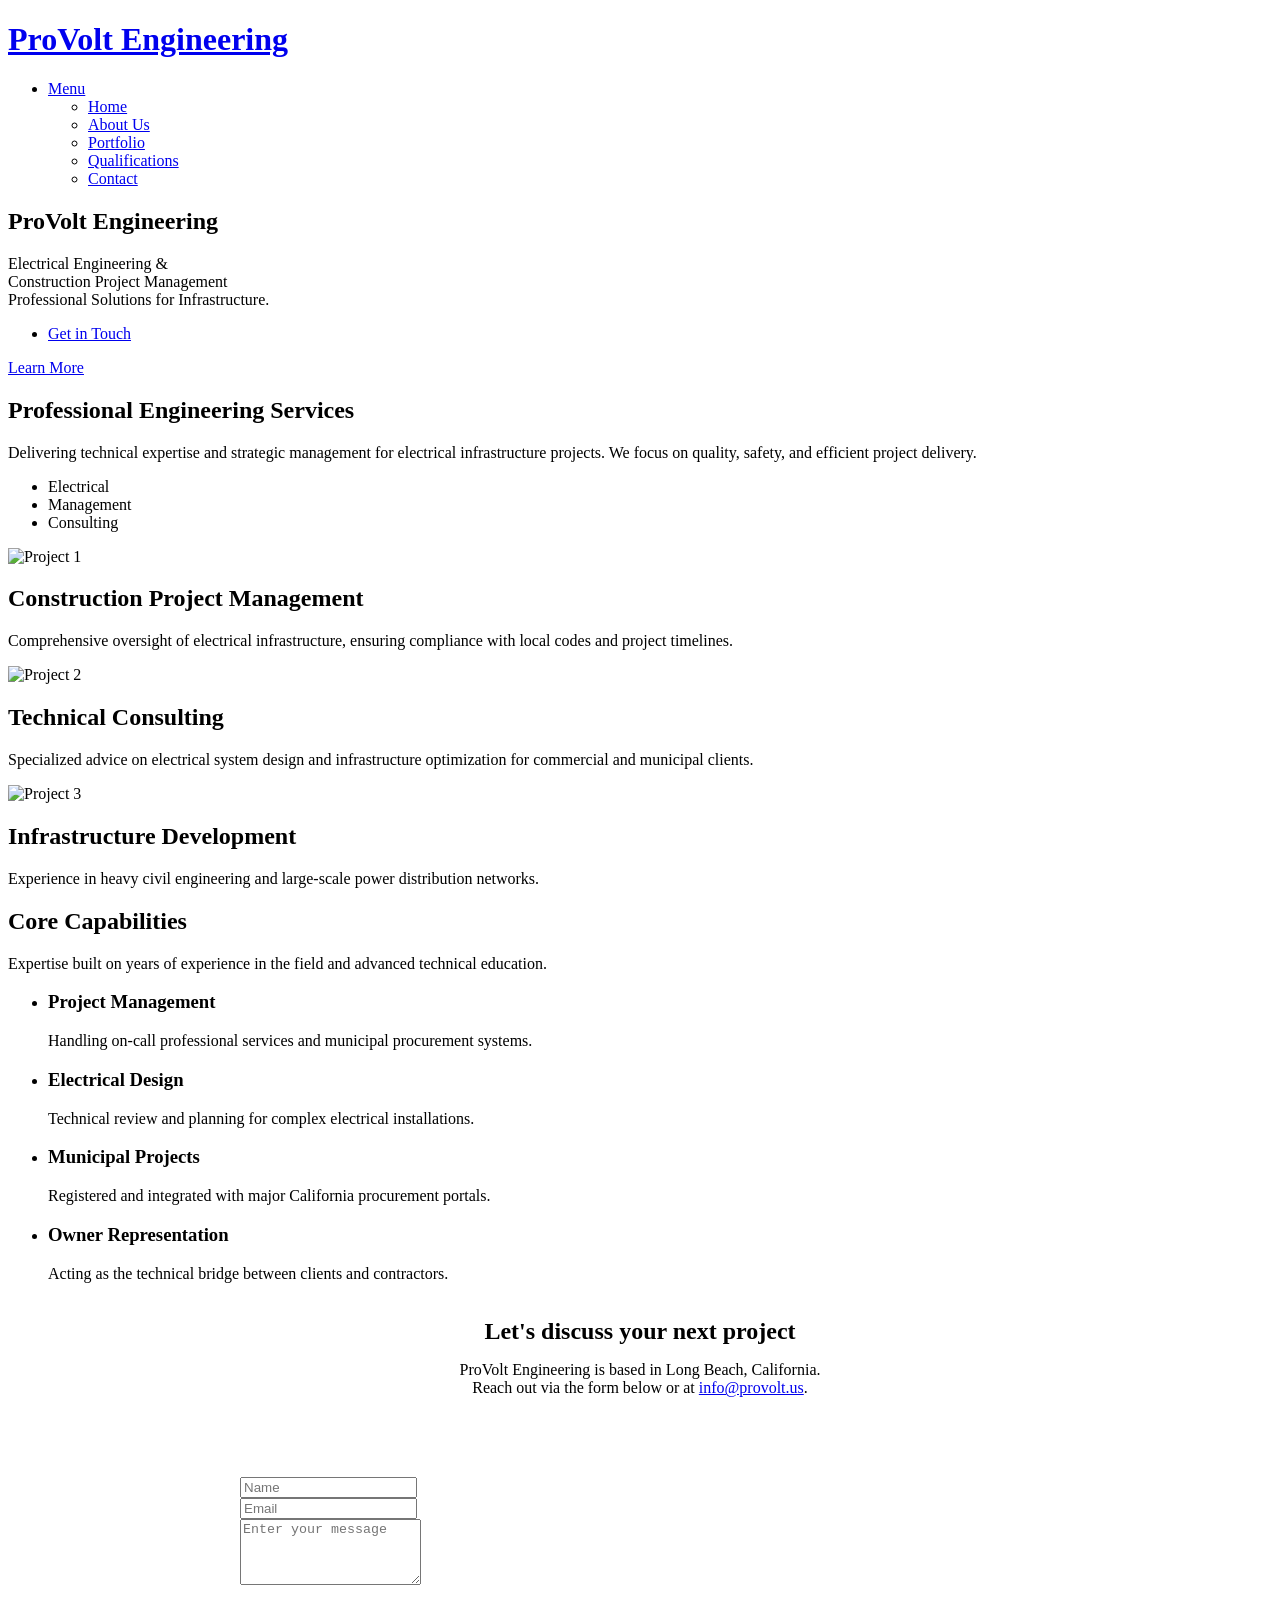
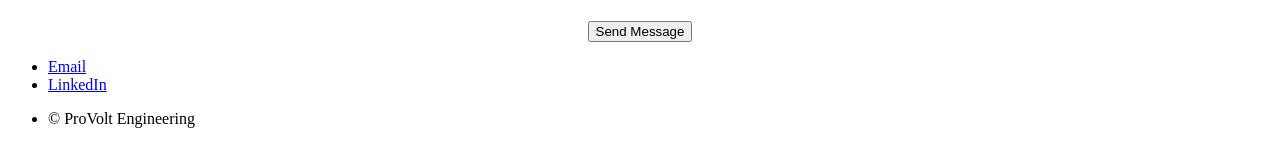
==== index.html @ 8a00d6c3 "Add files via upload" ====
<!DOCTYPE HTML>
<html>
    <head>
        <title>ProVolt Engineering</title>
        <meta charset="utf-8" />
        <meta name="viewport" content="width=device-width, initial-scale=1, user-scalable=no" />
        <link rel="stylesheet" href="assets/css/main.css" />
        <noscript><link rel="stylesheet" href="assets/css/noscript.css" /></noscript>
    </head>
    <body class="landing is-preload">

        <div id="page-wrapper">

            <header id="header" class="alt">
                <h1><a href="index.html">ProVolt Engineering</a></h1>
                <nav id="nav">
                    <ul>
                        <li class="special">
                            <a href="#menu" class="menuToggle"><span>Menu</span></a>
                            <div id="menu">
                                <ul>
                                    <li><a href="index.html">Home</a></li>
                                    <li><a href="generic.html">About Us</a></li> 
                                    <li><a href="portfolio.html">Portfolio</a></li>
                                    <li><a href="qualifications.html">Qualifications</a></li>
                                    <li><a href="index.html#cta">Contact</a></li>
                                </ul>
                            </div>
                        </li>
                    </ul>
                </nav>
            </header>

                <section id="banner">
                        <div class="inner">
                            <h2>ProVolt Engineering</h2>
                            <p>Electrical Engineering & <br />
                            Construction Project Management<br />
                            Professional Solutions for Infrastructure.</p>
                            <ul class="actions special">
                                <li><a href="#cta" class="button primary">Get in Touch</a></li>
                            </ul>
                        </div>
                        <a href="#one" class="more scrolly">Learn More</a>
                    </section>

                <section id="one" class="wrapper style1 special">
                        <div class="inner">
                            <header class="major">
                                <h2>Professional Engineering Services</h2>
                                <p>Delivering technical expertise and strategic management for electrical infrastructure projects. We focus on quality, safety, and efficient project delivery.</p>
                            </header>
                            <ul class="icons major">
                                <li><span class="icon solid fa-bolt major style1"><span class="label">Electrical</span></span></li>
                                <li><span class="icon solid fa-project-diagram major style2"><span class="label">Management</span></span></li>
                                <li><span class="icon solid fa-clipboard-check major style3"><span class="label">Consulting</span></span></li>
                            </ul>
                        </div>
                    </section>

                <section id="two" class="wrapper alt style2">
                        <section class="spotlight">
                            <div class="image"><img src="images/pic01.jpg" alt="Project 1" /></div><div class="content">
                                <h2>Construction Project Management</h2>
                                <p>Comprehensive oversight of electrical infrastructure, ensuring compliance with local codes and project timelines.</p>
                            </div>
                        </section>
                        <section class="spotlight">
                            <div class="image"><img src="images/pic02.jpg" alt="Project 2" /></div><div class="content">
                                <h2>Technical Consulting</h2>
                                <p>Specialized advice on electrical system design and infrastructure optimization for commercial and municipal clients.</p>
                            </div>
                        </section>
                        <section class="spotlight">
                            <div class="image"><img src="images/pic03.jpg" alt="Project 3" /></div><div class="content">
                                <h2>Infrastructure Development</h2>
                                <p>Experience in heavy civil engineering and large-scale power distribution networks.</p>
                            </div>
                        </section>
                    </section>

                <section id="three" class="wrapper style3 special">
                        <div class="inner">
                            <header class="major">
                                <h2>Core Capabilities</h2>
                                <p>Expertise built on years of experience in the field and advanced technical education.</p>
                            </header>
                            <ul class="features">
                                <li class="icon solid fa-file-contract">
                                    <h3>Project Management</h3>
                                    <p>Handling on-call professional services and municipal procurement systems.</p>
                                </li>
                                <li class="icon solid fa-lightbulb">
                                    <h3>Electrical Design</h3>
                                    <p>Technical review and planning for complex electrical installations.</p>
                                </li>
                                <li class="icon solid fa-city">
                                    <h3>Municipal Projects</h3>
                                    <p>Registered and integrated with major California procurement portals.</p>
                                </li>
                                <li class="icon solid fa-users">
                                    <h3>Owner Representation</h3>
                                    <p>Acting as the technical bridge between clients and contractors.</p>
                                </li>
                            </ul>
                        </div>
                    </section>

					<section id="cta" class="wrapper style4">
						<div class="inner" style="display: flex; flex-direction: column; align-items: center;">
							
							<header style="text-align: center; margin-bottom: 4em; width: 100%;">
								<h2 style="margin-bottom: 0.5em;">Let's discuss your next project</h2>
								<p>ProVolt Engineering is based in Long Beach, California. <br />
								Reach out via the form below or at <a href="mailto:info@provolt.us">info@provolt.us</a>.</p>
							</header>
							
							<div style="width: 100%; max-width: 800px;">
								<form action="https://formspree.io/f/xblkabyb" method="POST">
									<div class="row gtr-uniform">
										<div class="col-6 col-12-xsmall">
											<input type="text" name="name" id="name" placeholder="Name" required />
										</div>
										<div class="col-6 col-12-xsmall">
											<input type="email" name="_replyto" id="email" placeholder="Email" required />
										</div>
										<div class="col-12">
											<textarea name="message" id="message" placeholder="Enter your message" rows="4" required></textarea>
										</div>
										<div class="col-12" style="display: flex; justify-content: center; width: 100%; padding-top: 2em;">
											<input type="submit" value="Send Message" class="primary" style="margin: 0 auto;" />
										</div>
									</div>
								</form>
							</div>
					
						</div>
					</section>

                <footer id="footer">
                        <ul class="icons">
                            <li><a href="mailto:info@provolt.us" class="icon solid fa-envelope"><span class="label">Email</span></a></li>
                            <li><a href="https://www.linkedin.com/company/provoltengineering" class="icon brands fa-linkedin-in"><span class="label">LinkedIn</span></a></li>
                        </ul>
                        <ul class="copyright">
                            <li>&copy; ProVolt Engineering</li>
                        </ul>
                    </footer>

            </div>

        <script src="assets/js/jquery.min.js"></script>
            <script src="assets/js/jquery.scrollex.min.js"></script>
            <script src="assets/js/jquery.scrolly.min.js"></script>
            <script src="assets/js/browser.min.js"></script>
            <script src="assets/js/breakpoints.min.js"></script>
            <script src="assets/js/util.js"></script>
            <script src="assets/js/main.js"></script>

    </body>
</html>
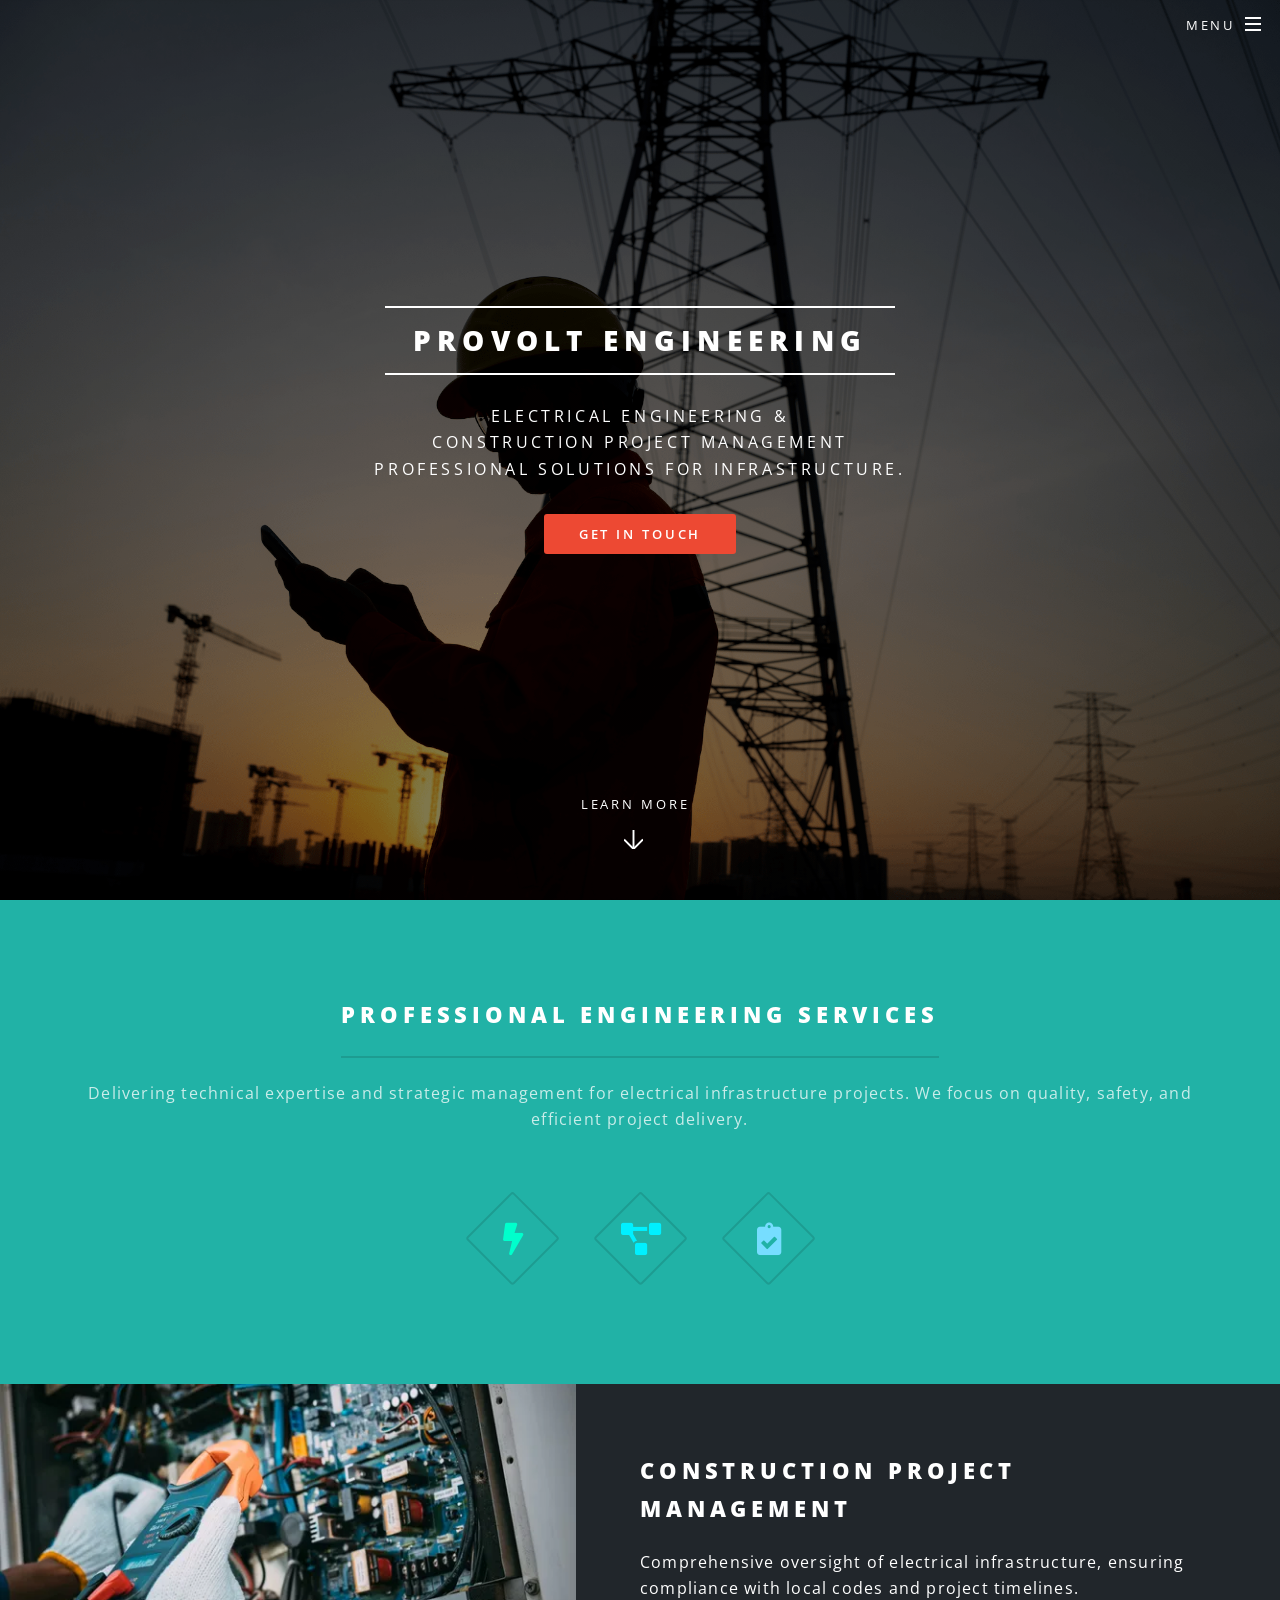
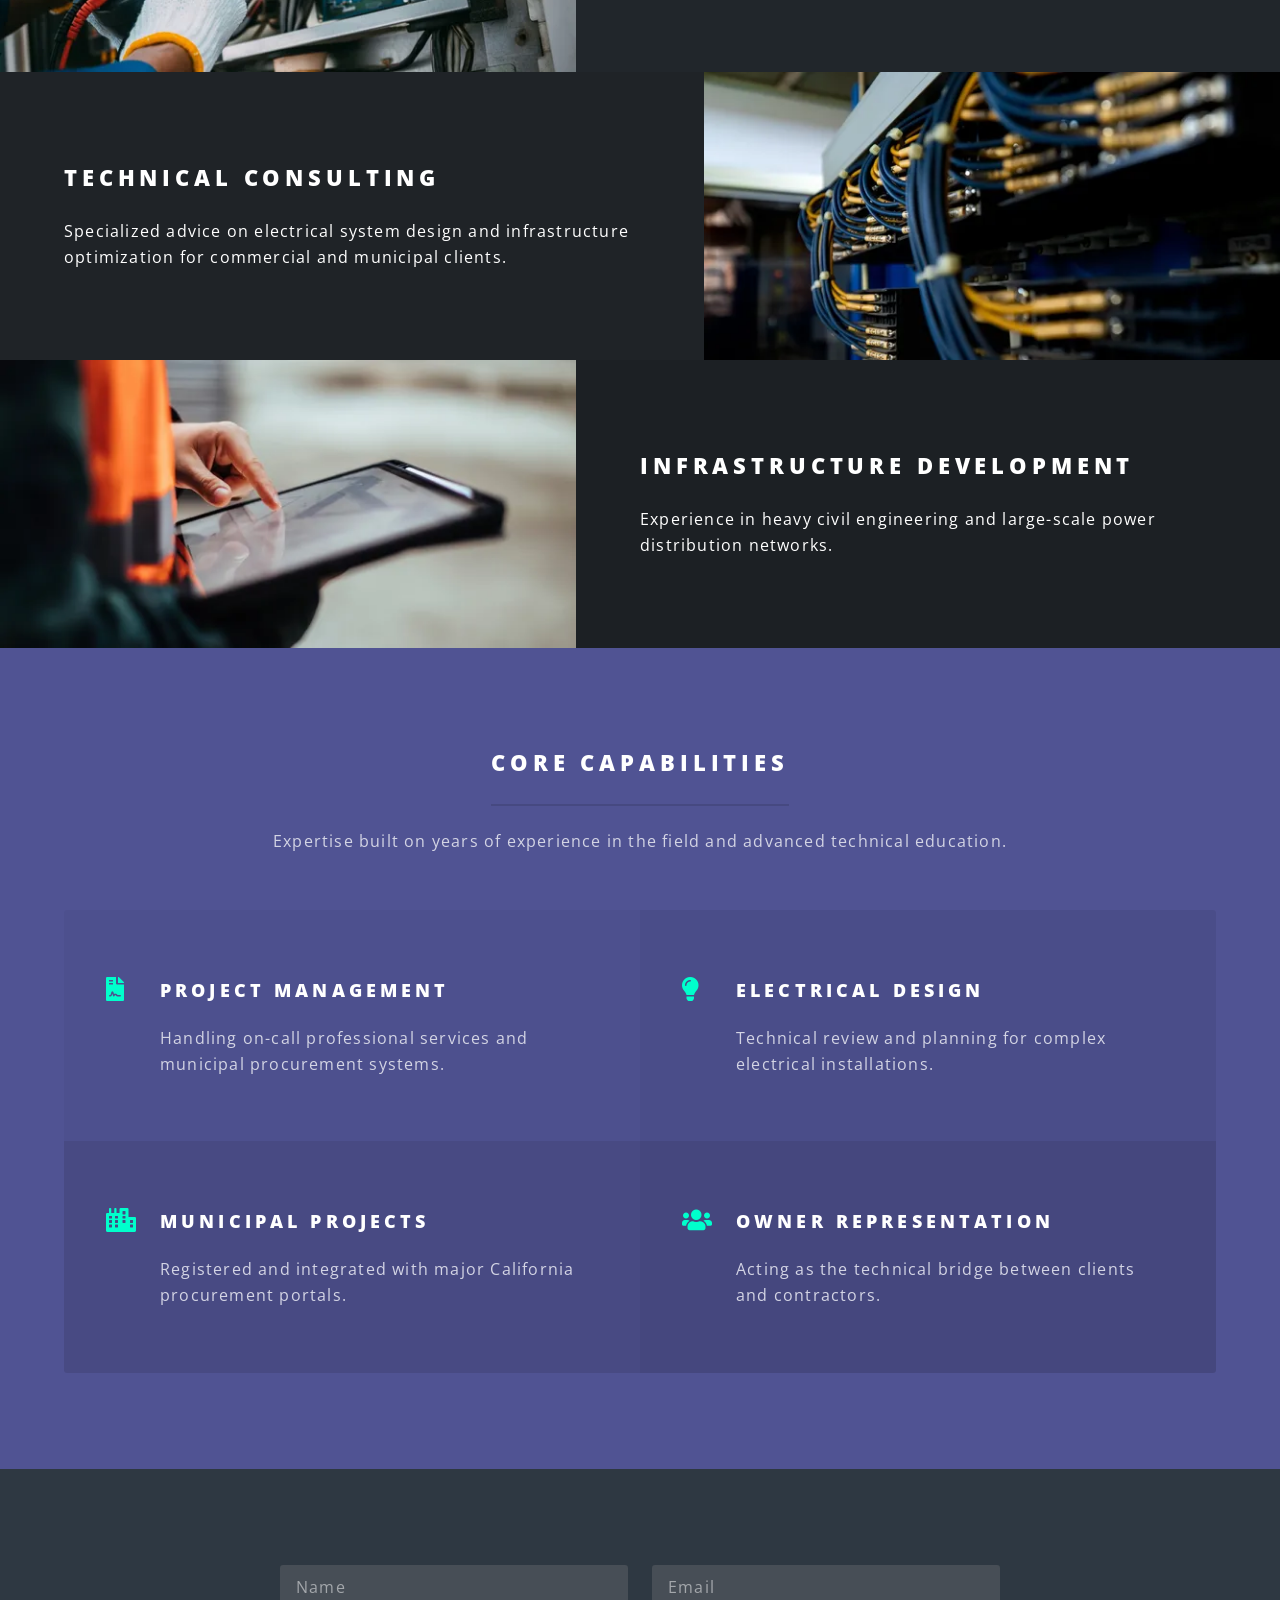
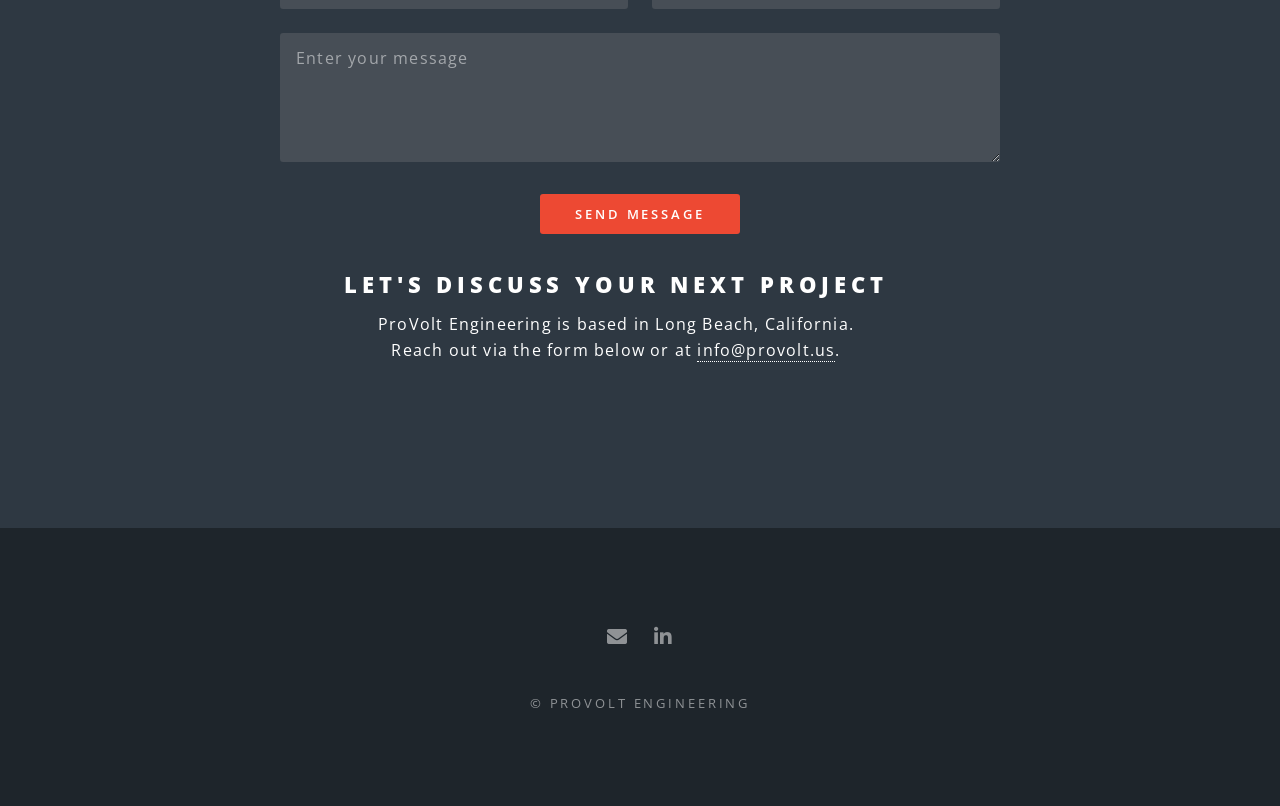
==== commit a0b17199: "Update index.html" ====
--- a/index.html
+++ b/index.html
@@ -20,9 +20,9 @@
                             <div id="menu">
                                 <ul>
                                     <li><a href="index.html">Home</a></li>
-                                    <li><a href="generic.html">About Us</a></li> 
-                                    <li><a href="portfolio.html">Portfolio</a></li>
-                                    <li><a href="qualifications.html">Qualifications</a></li>
+                                    <li><a href="/generic.html">About Us</a></li> 
+                                    <li><a href="/portfolio.html">Portfolio</a></li>
+                                    <li><a href="/qualifications.html">Qualifications</a></li>
                                     <li><a href="index.html#cta">Contact</a></li>
                                 </ul>
                             </div>
@@ -158,4 +158,4 @@
             <script src="assets/js/main.js"></script>
 
     </body>
-</html>+</html>
--- a/assets/css/main.css
+++ b/assets/css/main.css
@@ -0,0 +1,3999 @@
+@import url(fontawesome-all.min.css);
+@import url("https://fonts.googleapis.com/css?family=Open+Sans:400,400italic,600,600italic,800,800italic");
+
+/*
+	Spectral by HTML5 UP
+	html5up.net | @ajlkn
+	Free for personal and commercial use under the CCA 3.0 license (html5up.net/license)
+*/
+
+html, body, div, span, applet, object,
+iframe, h1, h2, h3, h4, h5, h6, p, blockquote,
+pre, a, abbr, acronym, address, big, cite,
+code, del, dfn, em, img, ins, kbd, q, s, samp,
+small, strike, strong, sub, sup, tt, var, b,
+u, i, center, dl, dt, dd, ol, ul, li, fieldset,
+form, label, legend, table, caption, tbody,
+tfoot, thead, tr, th, td, article, aside,
+canvas, details, embed, figure, figcaption,
+footer, header, hgroup, menu, nav, output, ruby,
+section, summary, time, mark, audio, video {
+	margin: 0;
+	padding: 0;
+	border: 0;
+	font-size: 100%;
+	font: inherit;
+	vertical-align: baseline;}
+
+article, aside, details, figcaption, figure,
+footer, header, hgroup, menu, nav, section {
+	display: block;}
+
+body {
+	line-height: 1;
+}
+
+ol, ul {
+	list-style: none;
+}
+
+blockquote, q {
+	quotes: none;
+}
+
+	blockquote:before, blockquote:after, q:before, q:after {
+		content: '';
+		content: none;
+	}
+
+table {
+	border-collapse: collapse;
+	border-spacing: 0;
+}
+
+body {
+	-webkit-text-size-adjust: none;
+}
+
+mark {
+	background-color: transparent;
+	color: inherit;
+}
+
+input::-moz-focus-inner {
+	border: 0;
+	padding: 0;
+}
+
+input, select, textarea {
+	-moz-appearance: none;
+	-webkit-appearance: none;
+	-ms-appearance: none;
+	appearance: none;
+}
+
+/* Basic */
+
+	@-ms-viewport {
+		width: device-width;
+	}
+
+	html {
+		box-sizing: border-box;
+	}
+
+	*, *:before, *:after {
+		box-sizing: inherit;
+	}
+
+	body {
+		background: #2e3842;
+	}
+
+		body.is-preload *, body.is-preload *:before, body.is-preload *:after {
+			-moz-animation: none !important;
+			-webkit-animation: none !important;
+			-ms-animation: none !important;
+			animation: none !important;
+			-moz-transition: none !important;
+			-webkit-transition: none !important;
+			-ms-transition: none !important;
+			transition: none !important;
+		}
+
+	body, input, select, textarea {
+		color: #fff;
+		font-family: "Open Sans", Helvetica, sans-serif;
+		font-size: 15pt;
+		font-weight: 400;
+		letter-spacing: 0.075em;
+		line-height: 1.65em;
+	}
+
+		@media screen and (max-width: 1680px) {
+
+			body, input, select, textarea {
+				font-size: 13pt;
+			}
+
+		}
+
+		@media screen and (max-width: 1280px) {
+
+			body, input, select, textarea {
+				font-size: 12pt;
+			}
+
+		}
+
+		@media screen and (max-width: 736px) {
+
+			body, input, select, textarea {
+				font-size: 11pt;
+				letter-spacing: 0.0375em;
+			}
+
+		}
+
+	a {
+		-moz-transition: color 0.2s ease, border-bottom-color 0.2s ease;
+		-webkit-transition: color 0.2s ease, border-bottom-color 0.2s ease;
+		-ms-transition: color 0.2s ease, border-bottom-color 0.2s ease;
+		transition: color 0.2s ease, border-bottom-color 0.2s ease;
+		border-bottom: dotted 1px;
+		color: inherit;
+		text-decoration: none;
+	}
+
+		a:hover {
+			border-bottom-color: transparent;
+		}
+
+	strong, b {
+		color: #fff;
+		font-weight: 600;
+	}
+
+	em, i {
+		font-style: italic;
+	}
+
+	p {
+		margin: 0 0 2em 0;
+	}
+
+	h1, h2, h3, h4, h5, h6 {
+		color: #fff;
+		font-weight: 800;
+		letter-spacing: 0.225em;
+		line-height: 1em;
+		margin: 0 0 1em 0;
+		text-transform: uppercase;
+	}
+
+		h1 a, h2 a, h3 a, h4 a, h5 a, h6 a {
+			color: inherit;
+			text-decoration: none;
+		}
+
+	h2 {
+		font-size: 1.35em;
+		line-height: 1.75em;
+	}
+
+		@media screen and (max-width: 736px) {
+
+			h2 {
+				font-size: 1.1em;
+				line-height: 1.65em;
+			}
+
+		}
+
+	h3 {
+		font-size: 1.15em;
+		line-height: 1.75em;
+	}
+
+		@media screen and (max-width: 736px) {
+
+			h3 {
+				font-size: 1em;
+				line-height: 1.65em;
+			}
+
+		}
+
+	h4 {
+		font-size: 1em;
+		line-height: 1.5em;
+	}
+
+	h5 {
+		font-size: 0.8em;
+		line-height: 1.5em;
+	}
+
+	h6 {
+		font-size: 0.7em;
+		line-height: 1.5em;
+	}
+
+	sub {
+		font-size: 0.8em;
+		position: relative;
+		top: 0.5em;
+	}
+
+	sup {
+		font-size: 0.8em;
+		position: relative;
+		top: -0.5em;
+	}
+
+	hr {
+		border: 0;
+		border-bottom: solid 2px #fff;
+		margin: 3em 0;
+	}
+
+		hr.major {
+			margin: 4.5em 0;
+		}
+
+	blockquote {
+		border-left: solid 4px #fff;
+		font-style: italic;
+		margin: 0 0 2em 0;
+		padding: 0.5em 0 0.5em 2em;
+	}
+
+	code {
+		background: rgba(144, 144, 144, 0.25);
+		border-radius: 3px;
+		font-family: "Courier New", monospace;
+		font-size: 0.9em;
+		letter-spacing: 0;
+		margin: 0 0.25em;
+		padding: 0.25em 0.65em;
+	}
+
+	pre {
+		-webkit-overflow-scrolling: touch;
+		font-family: "Courier New", monospace;
+		font-size: 0.9em;
+		margin: 0 0 2em 0;
+	}
+
+		pre code {
+			display: block;
+			line-height: 1.75em;
+			padding: 1em 1.5em;
+			overflow-x: auto;
+		}
+
+	.align-left {
+		text-align: left;
+	}
+
+	.align-center {
+		text-align: center;
+	}
+
+	.align-right {
+		text-align: right;
+	}
+
+/* Row */
+
+	.row {
+		display: flex;
+		flex-wrap: wrap;
+		box-sizing: border-box;
+		align-items: stretch;
+	}
+
+		.row > * {
+			box-sizing: border-box;
+		}
+
+		.row.gtr-uniform > * > :last-child {
+			margin-bottom: 0;
+		}
+
+		.row.aln-left {
+			justify-content: flex-start;
+		}
+
+		.row.aln-center {
+			justify-content: center;
+		}
+
+		.row.aln-right {
+			justify-content: flex-end;
+		}
+
+		.row.aln-top {
+			align-items: flex-start;
+		}
+
+		.row.aln-middle {
+			align-items: center;
+		}
+
+		.row.aln-bottom {
+			align-items: flex-end;
+		}
+
+		.row > .imp {
+			order: -1;
+		}
+
+		.row > .col-1 {
+			width: 8.33333%;
+		}
+
+		.row > .off-1 {
+			margin-left: 8.33333%;
+		}
+
+		.row > .col-2 {
+			width: 16.66667%;
+		}
+
+		.row > .off-2 {
+			margin-left: 16.66667%;
+		}
+
+		.row > .col-3 {
+			width: 25%;
+		}
+
+		.row > .off-3 {
+			margin-left: 25%;
+		}
+
+		.row > .col-4 {
+			width: 33.33333%;
+		}
+
+		.row > .off-4 {
+			margin-left: 33.33333%;
+		}
+
+		.row > .col-5 {
+			width: 41.66667%;
+		}
+
+		.row > .off-5 {
+			margin-left: 41.66667%;
+		}
+
+		.row > .col-6 {
+			width: 50%;
+		}
+
+		.row > .off-6 {
+			margin-left: 50%;
+		}
+
+		.row > .col-7 {
+			width: 58.33333%;
+		}
+
+		.row > .off-7 {
+			margin-left: 58.33333%;
+		}
+
+		.row > .col-8 {
+			width: 66.66667%;
+		}
+
+		.row > .off-8 {
+			margin-left: 66.66667%;
+		}
+
+		.row > .col-9 {
+			width: 75%;
+		}
+
+		.row > .off-9 {
+			margin-left: 75%;
+		}
+
+		.row > .col-10 {
+			width: 83.33333%;
+		}
+
+		.row > .off-10 {
+			margin-left: 83.33333%;
+		}
+
+		.row > .col-11 {
+			width: 91.66667%;
+		}
+
+		.row > .off-11 {
+			margin-left: 91.66667%;
+		}
+
+		.row > .col-12 {
+			width: 100%;
+		}
+
+		.row > .off-12 {
+			margin-left: 100%;
+		}
+
+		.row.gtr-0 {
+			margin-top: 0;
+			margin-left: 0em;
+		}
+
+			.row.gtr-0 > * {
+				padding: 0 0 0 0em;
+			}
+
+			.row.gtr-0.gtr-uniform {
+				margin-top: 0em;
+			}
+
+				.row.gtr-0.gtr-uniform > * {
+					padding-top: 0em;
+				}
+
+		.row.gtr-25 {
+			margin-top: 0;
+			margin-left: -0.375em;
+		}
+
+			.row.gtr-25 > * {
+				padding: 0 0 0 0.375em;
+			}
+
+			.row.gtr-25.gtr-uniform {
+				margin-top: -0.375em;
+			}
+
+				.row.gtr-25.gtr-uniform > * {
+					padding-top: 0.375em;
+				}
+
+		.row.gtr-50 {
+			margin-top: 0;
+			margin-left: -0.75em;
+		}
+
+			.row.gtr-50 > * {
+				padding: 0 0 0 0.75em;
+			}
+
+			.row.gtr-50.gtr-uniform {
+				margin-top: -0.75em;
+			}
+
+				.row.gtr-50.gtr-uniform > * {
+					padding-top: 0.75em;
+				}
+
+		.row {
+			margin-top: 0;
+			margin-left: -1.5em;
+		}
+
+			.row > * {
+				padding: 0 0 0 1.5em;
+			}
+
+			.row.gtr-uniform {
+				margin-top: -1.5em;
+			}
+
+				.row.gtr-uniform > * {
+					padding-top: 1.5em;
+				}
+
+		.row.gtr-150 {
+			margin-top: 0;
+			margin-left: -2.25em;
+		}
+
+			.row.gtr-150 > * {
+				padding: 0 0 0 2.25em;
+			}
+
+			.row.gtr-150.gtr-uniform {
+				margin-top: -2.25em;
+			}
+
+				.row.gtr-150.gtr-uniform > * {
+					padding-top: 2.25em;
+				}
+
+		.row.gtr-200 {
+			margin-top: 0;
+			margin-left: -3em;
+		}
+
+			.row.gtr-200 > * {
+				padding: 0 0 0 3em;
+			}
+
+			.row.gtr-200.gtr-uniform {
+				margin-top: -3em;
+			}
+
+				.row.gtr-200.gtr-uniform > * {
+					padding-top: 3em;
+				}
+
+		@media screen and (max-width: 1680px) {
+
+			.row {
+				display: flex;
+				flex-wrap: wrap;
+				box-sizing: border-box;
+				align-items: stretch;
+			}
+
+				.row > * {
+					box-sizing: border-box;
+				}
+
+				.row.gtr-uniform > * > :last-child {
+					margin-bottom: 0;
+				}
+
+				.row.aln-left {
+					justify-content: flex-start;
+				}
+
+				.row.aln-center {
+					justify-content: center;
+				}
+
+				.row.aln-right {
+					justify-content: flex-end;
+				}
+
+				.row.aln-top {
+					align-items: flex-start;
+				}
+
+				.row.aln-middle {
+					align-items: center;
+				}
+
+				.row.aln-bottom {
+					align-items: flex-end;
+				}
+
+				.row > .imp-xlarge {
+					order: -1;
+				}
+
+				.row > .col-1-xlarge {
+					width: 8.33333%;
+				}
+
+				.row > .off-1-xlarge {
+					margin-left: 8.33333%;
+				}
+
+				.row > .col-2-xlarge {
+					width: 16.66667%;
+				}
+
+				.row > .off-2-xlarge {
+					margin-left: 16.66667%;
+				}
+
+				.row > .col-3-xlarge {
+					width: 25%;
+				}
+
+				.row > .off-3-xlarge {
+					margin-left: 25%;
+				}
+
+				.row > .col-4-xlarge {
+					width: 33.33333%;
+				}
+
+				.row > .off-4-xlarge {
+					margin-left: 33.33333%;
+				}
+
+				.row > .col-5-xlarge {
+					width: 41.66667%;
+				}
+
+				.row > .off-5-xlarge {
+					margin-left: 41.66667%;
+				}
+
+				.row > .col-6-xlarge {
+					width: 50%;
+				}
+
+				.row > .off-6-xlarge {
+					margin-left: 50%;
+				}
+
+				.row > .col-7-xlarge {
+					width: 58.33333%;
+				}
+
+				.row > .off-7-xlarge {
+					margin-left: 58.33333%;
+				}
+
+				.row > .col-8-xlarge {
+					width: 66.66667%;
+				}
+
+				.row > .off-8-xlarge {
+					margin-left: 66.66667%;
+				}
+
+				.row > .col-9-xlarge {
+					width: 75%;
+				}
+
+				.row > .off-9-xlarge {
+					margin-left: 75%;
+				}
+
+				.row > .col-10-xlarge {
+					width: 83.33333%;
+				}
+
+				.row > .off-10-xlarge {
+					margin-left: 83.33333%;
+				}
+
+				.row > .col-11-xlarge {
+					width: 91.66667%;
+				}
+
+				.row > .off-11-xlarge {
+					margin-left: 91.66667%;
+				}
+
+				.row > .col-12-xlarge {
+					width: 100%;
+				}
+
+				.row > .off-12-xlarge {
+					margin-left: 100%;
+				}
+
+				.row.gtr-0 {
+					margin-top: 0;
+					margin-left: 0em;
+				}
+
+					.row.gtr-0 > * {
+						padding: 0 0 0 0em;
+					}
+
+					.row.gtr-0.gtr-uniform {
+						margin-top: 0em;
+					}
+
+						.row.gtr-0.gtr-uniform > * {
+							padding-top: 0em;
+						}
+
+				.row.gtr-25 {
+					margin-top: 0;
+					margin-left: -0.375em;
+				}
+
+					.row.gtr-25 > * {
+						padding: 0 0 0 0.375em;
+					}
+
+					.row.gtr-25.gtr-uniform {
+						margin-top: -0.375em;
+					}
+
+						.row.gtr-25.gtr-uniform > * {
+							padding-top: 0.375em;
+						}
+
+				.row.gtr-50 {
+					margin-top: 0;
+					margin-left: -0.75em;
+				}
+
+					.row.gtr-50 > * {
+						padding: 0 0 0 0.75em;
+					}
+
+					.row.gtr-50.gtr-uniform {
+						margin-top: -0.75em;
+					}
+
+						.row.gtr-50.gtr-uniform > * {
+							padding-top: 0.75em;
+						}
+
+				.row {
+					margin-top: 0;
+					margin-left: -1.5em;
+				}
+
+					.row > * {
+						padding: 0 0 0 1.5em;
+					}
+
+					.row.gtr-uniform {
+						margin-top: -1.5em;
+					}
+
+						.row.gtr-uniform > * {
+							padding-top: 1.5em;
+						}
+
+				.row.gtr-150 {
+					margin-top: 0;
+					margin-left: -2.25em;
+				}
+
+					.row.gtr-150 > * {
+						padding: 0 0 0 2.25em;
+					}
+
+					.row.gtr-150.gtr-uniform {
+						margin-top: -2.25em;
+					}
+
+						.row.gtr-150.gtr-uniform > * {
+							padding-top: 2.25em;
+						}
+
+				.row.gtr-200 {
+					margin-top: 0;
+					margin-left: -3em;
+				}
+
+					.row.gtr-200 > * {
+						padding: 0 0 0 3em;
+					}
+
+					.row.gtr-200.gtr-uniform {
+						margin-top: -3em;
+					}
+
+						.row.gtr-200.gtr-uniform > * {
+							padding-top: 3em;
+						}
+
+		}
+
+		@media screen and (max-width: 1280px) {
+
+			.row {
+				display: flex;
+				flex-wrap: wrap;
+				box-sizing: border-box;
+				align-items: stretch;
+			}
+
+				.row > * {
+					box-sizing: border-box;
+				}
+
+				.row.gtr-uniform > * > :last-child {
+					margin-bottom: 0;
+				}
+
+				.row.aln-left {
+					justify-content: flex-start;
+				}
+
+				.row.aln-center {
+					justify-content: center;
+				}
+
+				.row.aln-right {
+					justify-content: flex-end;
+				}
+
+				.row.aln-top {
+					align-items: flex-start;
+				}
+
+				.row.aln-middle {
+					align-items: center;
+				}
+
+				.row.aln-bottom {
+					align-items: flex-end;
+				}
+
+				.row > .imp-large {
+					order: -1;
+				}
+
+				.row > .col-1-large {
+					width: 8.33333%;
+				}
+
+				.row > .off-1-large {
+					margin-left: 8.33333%;
+				}
+
+				.row > .col-2-large {
+					width: 16.66667%;
+				}
+
+				.row > .off-2-large {
+					margin-left: 16.66667%;
+				}
+
+				.row > .col-3-large {
+					width: 25%;
+				}
+
+				.row > .off-3-large {
+					margin-left: 25%;
+				}
+
+				.row > .col-4-large {
+					width: 33.33333%;
+				}
+
+				.row > .off-4-large {
+					margin-left: 33.33333%;
+				}
+
+				.row > .col-5-large {
+					width: 41.66667%;
+				}
+
+				.row > .off-5-large {
+					margin-left: 41.66667%;
+				}
+
+				.row > .col-6-large {
+					width: 50%;
+				}
+
+				.row > .off-6-large {
+					margin-left: 50%;
+				}
+
+				.row > .col-7-large {
+					width: 58.33333%;
+				}
+
+				.row > .off-7-large {
+					margin-left: 58.33333%;
+				}
+
+				.row > .col-8-large {
+					width: 66.66667%;
+				}
+
+				.row > .off-8-large {
+					margin-left: 66.66667%;
+				}
+
+				.row > .col-9-large {
+					width: 75%;
+				}
+
+				.row > .off-9-large {
+					margin-left: 75%;
+				}
+
+				.row > .col-10-large {
+					width: 83.33333%;
+				}
+
+				.row > .off-10-large {
+					margin-left: 83.33333%;
+				}
+
+				.row > .col-11-large {
+					width: 91.66667%;
+				}
+
+				.row > .off-11-large {
+					margin-left: 91.66667%;
+				}
+
+				.row > .col-12-large {
+					width: 100%;
+				}
+
+				.row > .off-12-large {
+					margin-left: 100%;
+				}
+
+				.row.gtr-0 {
+					margin-top: 0;
+					margin-left: 0em;
+				}
+
+					.row.gtr-0 > * {
+						padding: 0 0 0 0em;
+					}
+
+					.row.gtr-0.gtr-uniform {
+						margin-top: 0em;
+					}
+
+						.row.gtr-0.gtr-uniform > * {
+							padding-top: 0em;
+						}
+
+				.row.gtr-25 {
+					margin-top: 0;
+					margin-left: -0.375em;
+				}
+
+					.row.gtr-25 > * {
+						padding: 0 0 0 0.375em;
+					}
+
+					.row.gtr-25.gtr-uniform {
+						margin-top: -0.375em;
+					}
+
+						.row.gtr-25.gtr-uniform > * {
+							padding-top: 0.375em;
+						}
+
+				.row.gtr-50 {
+					margin-top: 0;
+					margin-left: -0.75em;
+				}
+
+					.row.gtr-50 > * {
+						padding: 0 0 0 0.75em;
+					}
+
+					.row.gtr-50.gtr-uniform {
+						margin-top: -0.75em;
+					}
+
+						.row.gtr-50.gtr-uniform > * {
+							padding-top: 0.75em;
+						}
+
+				.row {
+					margin-top: 0;
+					margin-left: -1.5em;
+				}
+
+					.row > * {
+						padding: 0 0 0 1.5em;
+					}
+
+					.row.gtr-uniform {
+						margin-top: -1.5em;
+					}
+
+						.row.gtr-uniform > * {
+							padding-top: 1.5em;
+						}
+
+				.row.gtr-150 {
+					margin-top: 0;
+					margin-left: -2.25em;
+				}
+
+					.row.gtr-150 > * {
+						padding: 0 0 0 2.25em;
+					}
+
+					.row.gtr-150.gtr-uniform {
+						margin-top: -2.25em;
+					}
+
+						.row.gtr-150.gtr-uniform > * {
+							padding-top: 2.25em;
+						}
+
+				.row.gtr-200 {
+					margin-top: 0;
+					margin-left: -3em;
+				}
+
+					.row.gtr-200 > * {
+						padding: 0 0 0 3em;
+					}
+
+					.row.gtr-200.gtr-uniform {
+						margin-top: -3em;
+					}
+
+						.row.gtr-200.gtr-uniform > * {
+							padding-top: 3em;
+						}
+
+		}
+
+		@media screen and (max-width: 980px) {
+
+			.row {
+				display: flex;
+				flex-wrap: wrap;
+				box-sizing: border-box;
+				align-items: stretch;
+			}
+
+				.row > * {
+					box-sizing: border-box;
+				}
+
+				.row.gtr-uniform > * > :last-child {
+					margin-bottom: 0;
+				}
+
+				.row.aln-left {
+					justify-content: flex-start;
+				}
+
+				.row.aln-center {
+					justify-content: center;
+				}
+
+				.row.aln-right {
+					justify-content: flex-end;
+				}
+
+				.row.aln-top {
+					align-items: flex-start;
+				}
+
+				.row.aln-middle {
+					align-items: center;
+				}
+
+				.row.aln-bottom {
+					align-items: flex-end;
+				}
+
+				.row > .imp-medium {
+					order: -1;
+				}
+
+				.row > .col-1-medium {
+					width: 8.33333%;
+				}
+
+				.row > .off-1-medium {
+					margin-left: 8.33333%;
+				}
+
+				.row > .col-2-medium {
+					width: 16.66667%;
+				}
+
+				.row > .off-2-medium {
+					margin-left: 16.66667%;
+				}
+
+				.row > .col-3-medium {
+					width: 25%;
+				}
+
+				.row > .off-3-medium {
+					margin-left: 25%;
+				}
+
+				.row > .col-4-medium {
+					width: 33.33333%;
+				}
+
+				.row > .off-4-medium {
+					margin-left: 33.33333%;
+				}
+
+				.row > .col-5-medium {
+					width: 41.66667%;
+				}
+
+				.row > .off-5-medium {
+					margin-left: 41.66667%;
+				}
+
+				.row > .col-6-medium {
+					width: 50%;
+				}
+
+				.row > .off-6-medium {
+					margin-left: 50%;
+				}
+
+				.row > .col-7-medium {
+					width: 58.33333%;
+				}
+
+				.row > .off-7-medium {
+					margin-left: 58.33333%;
+				}
+
+				.row > .col-8-medium {
+					width: 66.66667%;
+				}
+
+				.row > .off-8-medium {
+					margin-left: 66.66667%;
+				}
+
+				.row > .col-9-medium {
+					width: 75%;
+				}
+
+				.row > .off-9-medium {
+					margin-left: 75%;
+				}
+
+				.row > .col-10-medium {
+					width: 83.33333%;
+				}
+
+				.row > .off-10-medium {
+					margin-left: 83.33333%;
+				}
+
+				.row > .col-11-medium {
+					width: 91.66667%;
+				}
+
+				.row > .off-11-medium {
+					margin-left: 91.66667%;
+				}
+
+				.row > .col-12-medium {
+					width: 100%;
+				}
+
+				.row > .off-12-medium {
+					margin-left: 100%;
+				}
+
+				.row.gtr-0 {
+					margin-top: 0;
+					margin-left: 0em;
+				}
+
+					.row.gtr-0 > * {
+						padding: 0 0 0 0em;
+					}
+
+					.row.gtr-0.gtr-uniform {
+						margin-top: 0em;
+					}
+
+						.row.gtr-0.gtr-uniform > * {
+							padding-top: 0em;
+						}
+
+				.row.gtr-25 {
+					margin-top: 0;
+					margin-left: -0.375em;
+				}
+
+					.row.gtr-25 > * {
+						padding: 0 0 0 0.375em;
+					}
+
+					.row.gtr-25.gtr-uniform {
+						margin-top: -0.375em;
+					}
+
+						.row.gtr-25.gtr-uniform > * {
+							padding-top: 0.375em;
+						}
+
+				.row.gtr-50 {
+					margin-top: 0;
+					margin-left: -0.75em;
+				}
+
+					.row.gtr-50 > * {
+						padding: 0 0 0 0.75em;
+					}
+
+					.row.gtr-50.gtr-uniform {
+						margin-top: -0.75em;
+					}
+
+						.row.gtr-50.gtr-uniform > * {
+							padding-top: 0.75em;
+						}
+
+				.row {
+					margin-top: 0;
+					margin-left: -1.5em;
+				}
+
+					.row > * {
+						padding: 0 0 0 1.5em;
+					}
+
+					.row.gtr-uniform {
+						margin-top: -1.5em;
+					}
+
+						.row.gtr-uniform > * {
+							padding-top: 1.5em;
+						}
+
+				.row.gtr-150 {
+					margin-top: 0;
+					margin-left: -2.25em;
+				}
+
+					.row.gtr-150 > * {
+						padding: 0 0 0 2.25em;
+					}
+
+					.row.gtr-150.gtr-uniform {
+						margin-top: -2.25em;
+					}
+
+						.row.gtr-150.gtr-uniform > * {
+							padding-top: 2.25em;
+						}
+
+				.row.gtr-200 {
+					margin-top: 0;
+					margin-left: -3em;
+				}
+
+					.row.gtr-200 > * {
+						padding: 0 0 0 3em;
+					}
+
+					.row.gtr-200.gtr-uniform {
+						margin-top: -3em;
+					}
+
+						.row.gtr-200.gtr-uniform > * {
+							padding-top: 3em;
+						}
+
+		}
+
+		@media screen and (max-width: 736px) {
+
+			.row {
+				display: flex;
+				flex-wrap: wrap;
+				box-sizing: border-box;
+				align-items: stretch;
+			}
+
+				.row > * {
+					box-sizing: border-box;
+				}
+
+				.row.gtr-uniform > * > :last-child {
+					margin-bottom: 0;
+				}
+
+				.row.aln-left {
+					justify-content: flex-start;
+				}
+
+				.row.aln-center {
+					justify-content: center;
+				}
+
+				.row.aln-right {
+					justify-content: flex-end;
+				}
+
+				.row.aln-top {
+					align-items: flex-start;
+				}
+
+				.row.aln-middle {
+					align-items: center;
+				}
+
+				.row.aln-bottom {
+					align-items: flex-end;
+				}
+
+				.row > .imp-small {
+					order: -1;
+				}
+
+				.row > .col-1-small {
+					width: 8.33333%;
+				}
+
+				.row > .off-1-small {
+					margin-left: 8.33333%;
+				}
+
+				.row > .col-2-small {
+					width: 16.66667%;
+				}
+
+				.row > .off-2-small {
+					margin-left: 16.66667%;
+				}
+
+				.row > .col-3-small {
+					width: 25%;
+				}
+
+				.row > .off-3-small {
+					margin-left: 25%;
+				}
+
+				.row > .col-4-small {
+					width: 33.33333%;
+				}
+
+				.row > .off-4-small {
+					margin-left: 33.33333%;
+				}
+
+				.row > .col-5-small {
+					width: 41.66667%;
+				}
+
+				.row > .off-5-small {
+					margin-left: 41.66667%;
+				}
+
+				.row > .col-6-small {
+					width: 50%;
+				}
+
+				.row > .off-6-small {
+					margin-left: 50%;
+				}
+
+				.row > .col-7-small {
+					width: 58.33333%;
+				}
+
+				.row > .off-7-small {
+					margin-left: 58.33333%;
+				}
+
+				.row > .col-8-small {
+					width: 66.66667%;
+				}
+
+				.row > .off-8-small {
+					margin-left: 66.66667%;
+				}
+
+				.row > .col-9-small {
+					width: 75%;
+				}
+
+				.row > .off-9-small {
+					margin-left: 75%;
+				}
+
+				.row > .col-10-small {
+					width: 83.33333%;
+				}
+
+				.row > .off-10-small {
+					margin-left: 83.33333%;
+				}
+
+				.row > .col-11-small {
+					width: 91.66667%;
+				}
+
+				.row > .off-11-small {
+					margin-left: 91.66667%;
+				}
+
+				.row > .col-12-small {
+					width: 100%;
+				}
+
+				.row > .off-12-small {
+					margin-left: 100%;
+				}
+
+				.row.gtr-0 {
+					margin-top: 0;
+					margin-left: 0em;
+				}
+
+					.row.gtr-0 > * {
+						padding: 0 0 0 0em;
+					}
+
+					.row.gtr-0.gtr-uniform {
+						margin-top: 0em;
+					}
+
+						.row.gtr-0.gtr-uniform > * {
+							padding-top: 0em;
+						}
+
+				.row.gtr-25 {
+					margin-top: 0;
+					margin-left: -0.375em;
+				}
+
+					.row.gtr-25 > * {
+						padding: 0 0 0 0.375em;
+					}
+
+					.row.gtr-25.gtr-uniform {
+						margin-top: -0.375em;
+					}
+
+						.row.gtr-25.gtr-uniform > * {
+							padding-top: 0.375em;
+						}
+
+				.row.gtr-50 {
+					margin-top: 0;
+					margin-left: -0.75em;
+				}
+
+					.row.gtr-50 > * {
+						padding: 0 0 0 0.75em;
+					}
+
+					.row.gtr-50.gtr-uniform {
+						margin-top: -0.75em;
+					}
+
+						.row.gtr-50.gtr-uniform > * {
+							padding-top: 0.75em;
+						}
+
+				.row {
+					margin-top: 0;
+					margin-left: -1.5em;
+				}
+
+					.row > * {
+						padding: 0 0 0 1.5em;
+					}
+
+					.row.gtr-uniform {
+						margin-top: -1.5em;
+					}
+
+						.row.gtr-uniform > * {
+							padding-top: 1.5em;
+						}
+
+				.row.gtr-150 {
+					margin-top: 0;
+					margin-left: -2.25em;
+				}
+
+					.row.gtr-150 > * {
+						padding: 0 0 0 2.25em;
+					}
+
+					.row.gtr-150.gtr-uniform {
+						margin-top: -2.25em;
+					}
+
+						.row.gtr-150.gtr-uniform > * {
+							padding-top: 2.25em;
+						}
+
+				.row.gtr-200 {
+					margin-top: 0;
+					margin-left: -3em;
+				}
+
+					.row.gtr-200 > * {
+						padding: 0 0 0 3em;
+					}
+
+					.row.gtr-200.gtr-uniform {
+						margin-top: -3em;
+					}
+
+						.row.gtr-200.gtr-uniform > * {
+							padding-top: 3em;
+						}
+
+		}
+
+		@media screen and (max-width: 480px) {
+
+			.row {
+				display: flex;
+				flex-wrap: wrap;
+				box-sizing: border-box;
+				align-items: stretch;
+			}
+
+				.row > * {
+					box-sizing: border-box;
+				}
+
+				.row.gtr-uniform > * > :last-child {
+					margin-bottom: 0;
+				}
+
+				.row.aln-left {
+					justify-content: flex-start;
+				}
+
+				.row.aln-center {
+					justify-content: center;
+				}
+
+				.row.aln-right {
+					justify-content: flex-end;
+				}
+
+				.row.aln-top {
+					align-items: flex-start;
+				}
+
+				.row.aln-middle {
+					align-items: center;
+				}
+
+				.row.aln-bottom {
+					align-items: flex-end;
+				}
+
+				.row > .imp-xsmall {
+					order: -1;
+				}
+
+				.row > .col-1-xsmall {
+					width: 8.33333%;
+				}
+
+				.row > .off-1-xsmall {
+					margin-left: 8.33333%;
+				}
+
+				.row > .col-2-xsmall {
+					width: 16.66667%;
+				}
+
+				.row > .off-2-xsmall {
+					margin-left: 16.66667%;
+				}
+
+				.row > .col-3-xsmall {
+					width: 25%;
+				}
+
+				.row > .off-3-xsmall {
+					margin-left: 25%;
+				}
+
+				.row > .col-4-xsmall {
+					width: 33.33333%;
+				}
+
+				.row > .off-4-xsmall {
+					margin-left: 33.33333%;
+				}
+
+				.row > .col-5-xsmall {
+					width: 41.66667%;
+				}
+
+				.row > .off-5-xsmall {
+					margin-left: 41.66667%;
+				}
+
+				.row > .col-6-xsmall {
+					width: 50%;
+				}
+
+				.row > .off-6-xsmall {
+					margin-left: 50%;
+				}
+
+				.row > .col-7-xsmall {
+					width: 58.33333%;
+				}
+
+				.row > .off-7-xsmall {
+					margin-left: 58.33333%;
+				}
+
+				.row > .col-8-xsmall {
+					width: 66.66667%;
+				}
+
+				.row > .off-8-xsmall {
+					margin-left: 66.66667%;
+				}
+
+				.row > .col-9-xsmall {
+					width: 75%;
+				}
+
+				.row > .off-9-xsmall {
+					margin-left: 75%;
+				}
+
+				.row > .col-10-xsmall {
+					width: 83.33333%;
+				}
+
+				.row > .off-10-xsmall {
+					margin-left: 83.33333%;
+				}
+
+				.row > .col-11-xsmall {
+					width: 91.66667%;
+				}
+
+				.row > .off-11-xsmall {
+					margin-left: 91.66667%;
+				}
+
+				.row > .col-12-xsmall {
+					width: 100%;
+				}
+
+				.row > .off-12-xsmall {
+					margin-left: 100%;
+				}
+
+				.row.gtr-0 {
+					margin-top: 0;
+					margin-left: 0em;
+				}
+
+					.row.gtr-0 > * {
+						padding: 0 0 0 0em;
+					}
+
+					.row.gtr-0.gtr-uniform {
+						margin-top: 0em;
+					}
+
+						.row.gtr-0.gtr-uniform > * {
+							padding-top: 0em;
+						}
+
+				.row.gtr-25 {
+					margin-top: 0;
+					margin-left: -0.375em;
+				}
+
+					.row.gtr-25 > * {
+						padding: 0 0 0 0.375em;
+					}
+
+					.row.gtr-25.gtr-uniform {
+						margin-top: -0.375em;
+					}
+
+						.row.gtr-25.gtr-uniform > * {
+							padding-top: 0.375em;
+						}
+
+				.row.gtr-50 {
+					margin-top: 0;
+					margin-left: -0.75em;
+				}
+
+					.row.gtr-50 > * {
+						padding: 0 0 0 0.75em;
+					}
+
+					.row.gtr-50.gtr-uniform {
+						margin-top: -0.75em;
+					}
+
+						.row.gtr-50.gtr-uniform > * {
+							padding-top: 0.75em;
+						}
+
+				.row {
+					margin-top: 0;
+					margin-left: -1.5em;
+				}
+
+					.row > * {
+						padding: 0 0 0 1.5em;
+					}
+
+					.row.gtr-uniform {
+						margin-top: -1.5em;
+					}
+
+						.row.gtr-uniform > * {
+							padding-top: 1.5em;
+						}
+
+				.row.gtr-150 {
+					margin-top: 0;
+					margin-left: -2.25em;
+				}
+
+					.row.gtr-150 > * {
+						padding: 0 0 0 2.25em;
+					}
+
+					.row.gtr-150.gtr-uniform {
+						margin-top: -2.25em;
+					}
+
+						.row.gtr-150.gtr-uniform > * {
+							padding-top: 2.25em;
+						}
+
+				.row.gtr-200 {
+					margin-top: 0;
+					margin-left: -3em;
+				}
+
+					.row.gtr-200 > * {
+						padding: 0 0 0 3em;
+					}
+
+					.row.gtr-200.gtr-uniform {
+						margin-top: -3em;
+					}
+
+						.row.gtr-200.gtr-uniform > * {
+							padding-top: 3em;
+						}
+
+		}
+
+/* Section/Article */
+
+	section.special, article.special {
+		text-align: center;
+	}
+
+	header p {
+		color: rgba(255, 255, 255, 0.5);
+		position: relative;
+		top: -0.25em;
+	}
+
+	header h3 + p {
+		font-size: 1.1em;
+	}
+
+	header h4 + p,
+	header h5 + p,
+	header h6 + p {
+		font-size: 0.9em;
+	}
+
+	header.major {
+		margin: 0 0 3.5em 0;
+	}
+
+		header.major h2, header.major h3, header.major h4, header.major h5, header.major h6 {
+			border-bottom: solid 2px #fff;
+			display: inline-block;
+			padding-bottom: 1em;
+			position: relative;
+		}
+
+			header.major h2:after, header.major h3:after, header.major h4:after, header.major h5:after, header.major h6:after {
+				content: '';
+				display: block;
+				height: 1px;
+			}
+
+		header.major p {
+			color: #fff;
+			top: 0;
+		}
+
+		@media screen and (max-width: 736px) {
+
+			header.major {
+				margin: 0 0 2em 0;
+			}
+
+		}
+
+	@media screen and (max-width: 980px) {
+
+		header br {
+			display: none;
+		}
+
+	}
+
+/* Form */
+
+	form {
+		margin: 0 0 2em 0;
+	}
+
+	label {
+		color: #fff;
+		display: block;
+		font-size: 0.9em;
+		font-weight: 600;
+		margin: 0 0 1em 0;
+	}
+
+	input[type="text"],
+	input[type="password"],
+	input[type="email"],
+	select,
+	textarea {
+		-moz-appearance: none;
+		-webkit-appearance: none;
+		-ms-appearance: none;
+		appearance: none;
+		background-color: rgba(144, 144, 144, 0.25);
+		border-radius: 3px;
+		border: none;
+		color: inherit;
+		display: block;
+		outline: 0;
+		padding: 0 1em;
+		text-decoration: none;
+		width: 100%;
+	}
+
+		input[type="text"]:invalid,
+		input[type="password"]:invalid,
+		input[type="email"]:invalid,
+		select:invalid,
+		textarea:invalid {
+			box-shadow: none;
+		}
+
+		input[type="text"]:focus,
+		input[type="password"]:focus,
+		input[type="email"]:focus,
+		select:focus,
+		textarea:focus {
+			box-shadow: 0 0 0 2px #21b2a6;
+		}
+
+	select {
+		background-size: 1.25em;
+		background-repeat: no-repeat;
+		background-position: calc(100% - 1em) center;
+		height: 2.75em;
+		padding-right: 2.75em;
+		text-overflow: ellipsis;
+	}
+
+		select:focus::-ms-value {
+			background-color: transparent;
+		}
+
+		select::-ms-expand {
+			display: none;
+		}
+
+	input[type="text"],
+	input[type="password"],
+	input[type="email"],
+	select {
+		height: 2.75em;
+	}
+
+	textarea {
+		padding: 0.75em 1em;
+	}
+
+	input[type="checkbox"],
+	input[type="radio"] {
+		-moz-appearance: none;
+		-webkit-appearance: none;
+		-ms-appearance: none;
+		appearance: none;
+		display: block;
+		float: left;
+		margin-right: -2em;
+		opacity: 0;
+		width: 1em;
+		z-index: -1;
+	}
+
+		input[type="checkbox"] + label,
+		input[type="radio"] + label {
+			text-decoration: none;
+			color: #fff;
+			cursor: pointer;
+			display: inline-block;
+			font-size: 1em;
+			font-weight: 400;
+			padding-left: 2.4em;
+			padding-right: 0.75em;
+			position: relative;
+		}
+
+			input[type="checkbox"] + label:before,
+			input[type="radio"] + label:before {
+				-moz-osx-font-smoothing: grayscale;
+				-webkit-font-smoothing: antialiased;
+				display: inline-block;
+				font-style: normal;
+				font-variant: normal;
+				text-rendering: auto;
+				line-height: 1;
+				text-transform: none !important;
+				font-family: 'Font Awesome 5 Free';
+				font-weight: 900;
+			}
+
+			input[type="checkbox"] + label:before,
+			input[type="radio"] + label:before {
+				background: rgba(144, 144, 144, 0.25);
+				border-radius: 3px;
+				content: '';
+				display: inline-block;
+				font-size: 0.8em;
+				height: 2.0625em;
+				left: 0;
+				line-height: 2.0625em;
+				position: absolute;
+				text-align: center;
+				top: 0;
+				width: 2.0625em;
+			}
+
+		input[type="checkbox"]:checked + label:before,
+		input[type="radio"]:checked + label:before {
+			background: #2e3842;
+			color: #fff;
+			content: '\f00c';
+		}
+
+		input[type="checkbox"]:focus + label:before,
+		input[type="radio"]:focus + label:before {
+			box-shadow: 0 0 0 2px #21b2a6;
+		}
+
+	input[type="checkbox"] + label:before {
+		border-radius: 3px;
+	}
+
+	input[type="radio"] + label:before {
+		border-radius: 100%;
+	}
+
+	::-webkit-input-placeholder {
+		color: rgba(255, 255, 255, 0.5) !important;
+		opacity: 1.0;
+	}
+
+	:-moz-placeholder {
+		color: rgba(255, 255, 255, 0.5) !important;
+		opacity: 1.0;
+	}
+
+	::-moz-placeholder {
+		color: rgba(255, 255, 255, 0.5) !important;
+		opacity: 1.0;
+	}
+
+	:-ms-input-placeholder {
+		color: rgba(255, 255, 255, 0.5) !important;
+		opacity: 1.0;
+	}
+
+/* Box */
+
+	.box {
+		border-radius: 3px;
+		border: solid 2px #fff;
+		margin-bottom: 2em;
+		padding: 1.5em;
+	}
+
+		.box > :last-child,
+		.box > :last-child > :last-child,
+		.box > :last-child > :last-child > :last-child {
+			margin-bottom: 0;
+		}
+
+		.box.alt {
+			border: 0;
+			border-radius: 0;
+			padding: 0;
+		}
+
+/* Icon */
+
+	.icon {
+		text-decoration: none;
+		border-bottom: none;
+		position: relative;
+	}
+
+		.icon:before {
+			-moz-osx-font-smoothing: grayscale;
+			-webkit-font-smoothing: antialiased;
+			display: inline-block;
+			font-style: normal;
+			font-variant: normal;
+			text-rendering: auto;
+			line-height: 1;
+			text-transform: none !important;
+			font-family: 'Font Awesome 5 Free';
+			font-weight: 400;
+		}
+
+		.icon > .label {
+			display: none;
+		}
+
+		.icon:before {
+			line-height: inherit;
+		}
+
+		.icon.solid:before {
+			font-weight: 900;
+		}
+
+		.icon.brands:before {
+			font-family: 'Font Awesome 5 Brands';
+		}
+
+		.icon.major {
+			-moz-transform: rotate(-45deg);
+			-webkit-transform: rotate(-45deg);
+			-ms-transform: rotate(-45deg);
+			transform: rotate(-45deg);
+			border-radius: 3px;
+			border: solid 2px #fff;
+			display: inline-block;
+			font-size: 1.35em;
+			height: calc(3em + 2px);
+			line-height: 3em;
+			text-align: center;
+			width: calc(3em + 2px);
+		}
+
+			.icon.major:before {
+				-moz-transform: rotate(45deg);
+				-webkit-transform: rotate(45deg);
+				-ms-transform: rotate(45deg);
+				transform: rotate(45deg);
+				display: inline-block;
+				font-size: 1.5em;
+			}
+
+			@media screen and (max-width: 736px) {
+
+				.icon.major {
+					font-size: 1em;
+				}
+
+			}
+
+		.icon.style1 {
+			color: #00ffcc;
+		}
+
+		.icon.style2 {
+			color: #00f0ff;
+		}
+
+		.icon.style3 {
+			color: #76ddff;
+		}
+
+/* Image */
+
+	.image {
+		border-radius: 3px;
+		border: 0;
+		display: inline-block;
+		position: relative;
+	}
+
+		.image img {
+			border-radius: 3px;
+			display: block;
+		}
+
+		.image.left {
+			float: left;
+			margin: 0 2em 2em 0;
+			top: 0.25em;
+		}
+
+		.image.right {
+			float: right;
+			margin: 0 0 2em 2em;
+			top: 0.25em;
+		}
+
+		.image.left, .image.right {
+			max-width: 40%;
+		}
+
+			.image.left img, .image.right img {
+				width: 100%;
+			}
+
+		.image.fit {
+			display: block;
+			margin: 0 0 2em 0;
+			width: 100%;
+		}
+
+			.image.fit img {
+				width: 100%;
+			}
+
+/* List */
+
+	ol {
+		list-style: decimal;
+		margin: 0 0 2em 0;
+		padding-left: 1.25em;
+	}
+
+		ol li {
+			padding-left: 0.25em;
+		}
+
+	ul {
+		list-style: disc;
+		margin: 0 0 2em 0;
+		padding-left: 1em;
+	}
+
+		ul li {
+			padding-left: 0.5em;
+		}
+
+		ul.alt {
+			list-style: none;
+			padding-left: 0;
+		}
+
+			ul.alt li {
+				border-top: solid 1px #fff;
+				padding: 0.5em 0;
+			}
+
+				ul.alt li:first-child {
+					border-top: 0;
+					padding-top: 0;
+				}
+
+	dl {
+		margin: 0 0 2em 0;
+	}
+
+/* Actions */
+
+	ul.actions {
+		display: -moz-flex;
+		display: -webkit-flex;
+		display: -ms-flex;
+		display: flex;
+		cursor: default;
+		list-style: none;
+		margin-left: -1em;
+		padding-left: 0;
+	}
+
+		ul.actions li {
+			padding: 0 0 0 1em;
+			vertical-align: middle;
+		}
+
+		ul.actions.special {
+			-moz-justify-content: center;
+			-webkit-justify-content: center;
+			-ms-justify-content: center;
+			justify-content: center;
+			width: 100%;
+			margin-left: 0;
+		}
+
+			ul.actions.special li:first-child {
+				padding-left: 0;
+			}
+
+		ul.actions.stacked {
+			-moz-flex-direction: column;
+			-webkit-flex-direction: column;
+			-ms-flex-direction: column;
+			flex-direction: column;
+			margin-left: 0;
+		}
+
+			ul.actions.stacked li {
+				padding: 1em 0 0 0;
+			}
+
+				ul.actions.stacked li:first-child {
+					padding-top: 0;
+				}
+
+		ul.actions.fit {
+			width: calc(100% + 1em);
+		}
+
+			ul.actions.fit li {
+				-moz-flex-grow: 1;
+				-webkit-flex-grow: 1;
+				-ms-flex-grow: 1;
+				flex-grow: 1;
+				-moz-flex-shrink: 1;
+				-webkit-flex-shrink: 1;
+				-ms-flex-shrink: 1;
+				flex-shrink: 1;
+				width: 100%;
+			}
+
+				ul.actions.fit li > * {
+					width: 100%;
+				}
+
+			ul.actions.fit.stacked {
+				width: 100%;
+			}
+
+		@media screen and (max-width: 480px) {
+
+			ul.actions:not(.fixed) {
+				-moz-flex-direction: column;
+				-webkit-flex-direction: column;
+				-ms-flex-direction: column;
+				flex-direction: column;
+				margin-left: 0;
+				width: 100% !important;
+			}
+
+				ul.actions:not(.fixed) li {
+					-moz-flex-grow: 1;
+					-webkit-flex-grow: 1;
+					-ms-flex-grow: 1;
+					flex-grow: 1;
+					-moz-flex-shrink: 1;
+					-webkit-flex-shrink: 1;
+					-ms-flex-shrink: 1;
+					flex-shrink: 1;
+					padding: 1em 0 0 0;
+					text-align: center;
+					width: 100%;
+				}
+
+					ul.actions:not(.fixed) li > * {
+						width: 100%;
+					}
+
+					ul.actions:not(.fixed) li:first-child {
+						padding-top: 0;
+					}
+
+					ul.actions:not(.fixed) li input[type="submit"],
+					ul.actions:not(.fixed) li input[type="reset"],
+					ul.actions:not(.fixed) li input[type="button"],
+					ul.actions:not(.fixed) li button,
+					ul.actions:not(.fixed) li .button {
+						width: 100%;
+					}
+
+						ul.actions:not(.fixed) li input[type="submit"].icon:before,
+						ul.actions:not(.fixed) li input[type="reset"].icon:before,
+						ul.actions:not(.fixed) li input[type="button"].icon:before,
+						ul.actions:not(.fixed) li button.icon:before,
+						ul.actions:not(.fixed) li .button.icon:before {
+							margin-left: -0.5em;
+						}
+
+		}
+
+/* Icons */
+
+	ul.icons {
+		cursor: default;
+		list-style: none;
+		padding-left: 0;
+	}
+
+		ul.icons li {
+			display: inline-block;
+			padding: 0 1em 0 0;
+		}
+
+			ul.icons li:last-child {
+				padding-right: 0 !important;
+			}
+
+		ul.icons.major {
+			padding: 1em 0;
+		}
+
+			ul.icons.major li {
+				padding-right: 3.5em;
+			}
+
+				@media screen and (max-width: 736px) {
+
+					ul.icons.major li {
+						padding: 0 1em !important;
+					}
+
+				}
+
+/* Table */
+
+	.table-wrapper {
+		-webkit-overflow-scrolling: touch;
+		overflow-x: auto;
+	}
+
+	table {
+		margin: 0 0 2em 0;
+		width: 100%;
+	}
+
+		table tbody tr {
+			border: solid 1px #fff;
+			border-left: 0;
+			border-right: 0;
+		}
+
+			table tbody tr:nth-child(2n + 1) {
+				background-color: rgba(144, 144, 144, 0.25);
+			}
+
+		table td {
+			padding: 0.75em 0.75em;
+		}
+
+		table th {
+			color: #fff;
+			font-size: 0.9em;
+			font-weight: 600;
+			padding: 0 0.75em 0.75em 0.75em;
+			text-align: left;
+		}
+
+		table thead {
+			border-bottom: solid 2px #fff;
+		}
+
+		table tfoot {
+			border-top: solid 2px #fff;
+		}
+
+		table.alt {
+			border-collapse: separate;
+		}
+
+			table.alt tbody tr td {
+				border: solid 1px #fff;
+				border-left-width: 0;
+				border-top-width: 0;
+			}
+
+				table.alt tbody tr td:first-child {
+					border-left-width: 1px;
+				}
+
+			table.alt tbody tr:first-child td {
+				border-top-width: 1px;
+			}
+
+			table.alt thead {
+				border-bottom: 0;
+			}
+
+			table.alt tfoot {
+				border-top: 0;
+			}
+
+/* Button */
+
+	input[type="submit"],
+	input[type="reset"],
+	input[type="button"],
+	button,
+	.button {
+		-moz-appearance: none;
+		-webkit-appearance: none;
+		-ms-appearance: none;
+		appearance: none;
+		-moz-transition: background-color 0.2s ease-in-out, color 0.2s ease-in-out;
+		-webkit-transition: background-color 0.2s ease-in-out, color 0.2s ease-in-out;
+		-ms-transition: background-color 0.2s ease-in-out, color 0.2s ease-in-out;
+		transition: background-color 0.2s ease-in-out, color 0.2s ease-in-out;
+		background-color: transparent;
+		border-radius: 3px;
+		border: 0;
+		box-shadow: inset 0 0 0 2px #fff;
+		color: #fff;
+		cursor: pointer;
+		display: inline-block;
+		font-size: 0.8em;
+		font-weight: 600;
+		height: 3.125em;
+		letter-spacing: 0.225em;
+		line-height: 3.125em;
+		max-width: 30em;
+		padding: 0 2.75em;
+		text-align: center;
+		text-decoration: none;
+		text-transform: uppercase;
+		white-space: nowrap;
+		overflow: hidden;
+		text-overflow: ellipsis;
+	}
+
+		input[type="submit"]:hover,
+		input[type="reset"]:hover,
+		input[type="button"]:hover,
+		button:hover,
+		.button:hover {
+			background-color: rgba(144, 144, 144, 0.25);
+		}
+
+		input[type="submit"]:active,
+		input[type="reset"]:active,
+		input[type="button"]:active,
+		button:active,
+		.button:active {
+			background-color: rgba(144, 144, 144, 0.5);
+		}
+
+		input[type="submit"].icon:before,
+		input[type="reset"].icon:before,
+		input[type="button"].icon:before,
+		button.icon:before,
+		.button.icon:before {
+			margin-right: 0.5em;
+		}
+
+		input[type="submit"].fit,
+		input[type="reset"].fit,
+		input[type="button"].fit,
+		button.fit,
+		.button.fit {
+			width: 100%;
+		}
+
+		input[type="submit"].small,
+		input[type="reset"].small,
+		input[type="button"].small,
+		button.small,
+		.button.small {
+			font-size: 0.8em;
+		}
+
+		input[type="submit"].large,
+		input[type="reset"].large,
+		input[type="button"].large,
+		button.large,
+		.button.large {
+			font-size: 1.35em;
+		}
+
+		input[type="submit"].primary,
+		input[type="reset"].primary,
+		input[type="button"].primary,
+		button.primary,
+		.button.primary {
+			background-color: #ed4933;
+			box-shadow: none !important;
+			color: #ffffff !important;
+		}
+
+			input[type="submit"].primary:hover,
+			input[type="reset"].primary:hover,
+			input[type="button"].primary:hover,
+			button.primary:hover,
+			.button.primary:hover {
+				background-color: #ef5e4a !important;
+			}
+
+			input[type="submit"].primary:active,
+			input[type="reset"].primary:active,
+			input[type="button"].primary:active,
+			button.primary:active,
+			.button.primary:active {
+				background-color: #eb341c !important;
+			}
+
+		input[type="submit"].disabled, input[type="submit"]:disabled,
+		input[type="reset"].disabled,
+		input[type="reset"]:disabled,
+		input[type="button"].disabled,
+		input[type="button"]:disabled,
+		button.disabled,
+		button:disabled,
+		.button.disabled,
+		.button:disabled {
+			pointer-events: none;
+			opacity: 0.25;
+		}
+
+		@media screen and (max-width: 736px) {
+
+			input[type="submit"],
+			input[type="reset"],
+			input[type="button"],
+			button,
+			.button {
+				height: 3.75em;
+				line-height: 3.75em;
+			}
+
+		}
+
+/* Features */
+
+	.features {
+		display: -moz-flex;
+		display: -webkit-flex;
+		display: -ms-flex;
+		display: flex;
+		-moz-flex-wrap: wrap;
+		-webkit-flex-wrap: wrap;
+		-ms-flex-wrap: wrap;
+		flex-wrap: wrap;
+		-moz-justify-content: center;
+		-webkit-justify-content: center;
+		-ms-justify-content: center;
+		justify-content: center;
+		list-style: none;
+		padding: 0;
+		width: 100%;
+	}
+
+		.features li {
+			padding: 4em 4em 2em 6em ;
+			display: block;
+			position: relative;
+			text-align: left;
+			width: 50%;
+		}
+
+			.features li:nth-child(1) {
+				background-color: rgba(0, 0, 0, 0.035);
+			}
+
+			.features li:nth-child(2) {
+				background-color: rgba(0, 0, 0, 0.07);
+			}
+
+			.features li:nth-child(3) {
+				background-color: rgba(0, 0, 0, 0.105);
+			}
+
+			.features li:nth-child(4) {
+				background-color: rgba(0, 0, 0, 0.14);
+			}
+
+			.features li:nth-child(5) {
+				background-color: rgba(0, 0, 0, 0.175);
+			}
+
+			.features li:nth-child(6) {
+				background-color: rgba(0, 0, 0, 0.21);
+			}
+
+			.features li:nth-child(7) {
+				background-color: rgba(0, 0, 0, 0.245);
+			}
+
+			.features li:nth-child(8) {
+				background-color: rgba(0, 0, 0, 0.28);
+			}
+
+			.features li:nth-child(9) {
+				background-color: rgba(0, 0, 0, 0.315);
+			}
+
+			.features li:nth-child(10) {
+				background-color: rgba(0, 0, 0, 0.35);
+			}
+
+			.features li:before {
+				display: block;
+				color: #00ffcc;
+				position: absolute;
+				left: 1.75em;
+				top: 2.75em;
+				font-size: 1.5em;
+			}
+
+			.features li:nth-child(1) {
+				border-top-left-radius: 3px;
+			}
+
+			.features li:nth-child(2) {
+				border-top-right-radius: 3px;
+			}
+
+			.features li:nth-last-child(1) {
+				border-bottom-right-radius: 3px;
+			}
+
+			.features li:nth-last-child(2) {
+				border-bottom-left-radius: 3px;
+			}
+
+			@media screen and (max-width: 980px) {
+
+				.features li {
+					padding: 3em 2em 1em 2em ;
+					text-align: center;
+				}
+
+					.features li:before {
+						left: 0;
+						margin: 0 0 1em 0;
+						position: relative;
+						top: 0;
+					}
+
+			}
+
+			@media screen and (max-width: 736px) {
+
+				.features li {
+					padding: 3em 0 1em 0 ;
+					background-color: transparent !important;
+					border-top: solid 2px #fff;
+					width: 100%;
+				}
+
+					.features li:first-child {
+						border-top: 0;
+					}
+
+			}
+
+/* Spotlight */
+
+	.spotlight {
+		-moz-align-items: center;
+		-webkit-align-items: center;
+		-ms-align-items: center;
+		align-items: center;
+		display: -moz-flex;
+		display: -webkit-flex;
+		display: -ms-flex;
+		display: flex;
+	}
+
+		.spotlight .image {
+			-moz-order: 1;
+			-webkit-order: 1;
+			-ms-order: 1;
+			order: 1;
+			border-radius: 0;
+			width: 40%;
+		}
+
+			.spotlight .image img {
+				border-radius: 0;
+				width: 100%;
+			}
+
+		.spotlight .content {
+			padding: 2em 4em 0.1em 4em ;
+			-moz-order: 2;
+			-webkit-order: 2;
+			-ms-order: 2;
+			order: 2;
+			max-width: 48em;
+			width: 60%;
+		}
+
+		.spotlight:nth-child(2n) {
+			-moz-flex-direction: row-reverse;
+			-webkit-flex-direction: row-reverse;
+			-ms-flex-direction: row-reverse;
+			flex-direction: row-reverse;
+		}
+
+		.spotlight:nth-child(1) {
+			background-color: rgba(0, 0, 0, 0.075);
+		}
+
+		.spotlight:nth-child(2) {
+			background-color: rgba(0, 0, 0, 0.15);
+		}
+
+		.spotlight:nth-child(3) {
+			background-color: rgba(0, 0, 0, 0.225);
+		}
+
+		.spotlight:nth-child(4) {
+			background-color: rgba(0, 0, 0, 0.3);
+		}
+
+		.spotlight:nth-child(5) {
+			background-color: rgba(0, 0, 0, 0.375);
+		}
+
+		.spotlight:nth-child(6) {
+			background-color: rgba(0, 0, 0, 0.45);
+		}
+
+		.spotlight:nth-child(7) {
+			background-color: rgba(0, 0, 0, 0.525);
+		}
+
+		.spotlight:nth-child(8) {
+			background-color: rgba(0, 0, 0, 0.6);
+		}
+
+		.spotlight:nth-child(9) {
+			background-color: rgba(0, 0, 0, 0.675);
+		}
+
+		.spotlight:nth-child(10) {
+			background-color: rgba(0, 0, 0, 0.75);
+		}
+
+		@media screen and (max-width: 1280px) {
+
+			.spotlight .image {
+				width: 45%;
+			}
+
+			.spotlight .content {
+				width: 55%;
+			}
+
+		}
+
+		@media screen and (max-width: 980px) {
+
+			.spotlight {
+				display: block;
+			}
+
+				.spotlight br {
+					display: none;
+				}
+
+				.spotlight .image {
+					width: 100%;
+				}
+
+				.spotlight .content {
+					padding: 4em 3em 2em 3em ;
+					max-width: none;
+					text-align: center;
+					width: 100%;
+				}
+
+		}
+
+		@media screen and (max-width: 736px) {
+
+			.spotlight .content {
+				padding: 3em 2em 1em 2em ;
+			}
+
+		}
+
+/* Wrapper */
+
+	.wrapper {
+		padding: 6em 0 4em 0 ;
+	}
+
+		.wrapper > .inner {
+			width: 60em;
+			margin: 0 auto;
+		}
+
+			@media screen and (max-width: 1280px) {
+
+				.wrapper > .inner {
+					width: 90%;
+				}
+
+			}
+
+			@media screen and (max-width: 980px) {
+
+				.wrapper > .inner {
+					width: 100%;
+				}
+
+			}
+
+		.wrapper.alt {
+			padding: 0;
+		}
+
+		.wrapper.style1 {
+			background-color: #21b2a6;
+			color: #c8ece9;
+		}
+
+			.wrapper.style1 strong, .wrapper.style1 b {
+				color: #ffffff;
+			}
+
+			.wrapper.style1 h2, .wrapper.style1 h3, .wrapper.style1 h4, .wrapper.style1 h5, .wrapper.style1 h6 {
+				color: #ffffff;
+			}
+
+			.wrapper.style1 hr {
+				border-color: rgba(0, 0, 0, 0.125);
+			}
+
+			.wrapper.style1 blockquote {
+				border-color: rgba(0, 0, 0, 0.125);
+			}
+
+			.wrapper.style1 code {
+				background: rgba(255, 255, 255, 0.075);
+			}
+
+			.wrapper.style1 header p {
+				color: #a6e0db;
+			}
+
+			.wrapper.style1 header.major h2, .wrapper.style1 header.major h3, .wrapper.style1 header.major h4, .wrapper.style1 header.major h5, .wrapper.style1 header.major h6 {
+				border-color: rgba(0, 0, 0, 0.125);
+			}
+
+			.wrapper.style1 header.major p {
+				color: #c8ece9;
+			}
+
+			.wrapper.style1 label {
+				color: #ffffff;
+			}
+
+			.wrapper.style1 input[type="text"],
+			.wrapper.style1 input[type="password"],
+			.wrapper.style1 input[type="email"],
+			.wrapper.style1 select,
+			.wrapper.style1 textarea {
+				background-color: rgba(255, 255, 255, 0.075);
+			}
+
+			.wrapper.style1 select {
+				background-image: url("data:image/svg+xml;charset=utf8,%3Csvg xmlns='http://www.w3.org/2000/svg' width='40' height='40' preserveAspectRatio='none' viewBox='0 0 40 40'%3E%3Cpath d='M9.4,12.3l10.4,10.4l10.4-10.4c0.2-0.2,0.5-0.4,0.9-0.4c0.3,0,0.6,0.1,0.9,0.4l3.3,3.3c0.2,0.2,0.4,0.5,0.4,0.9 c0,0.4-0.1,0.6-0.4,0.9L20.7,31.9c-0.2,0.2-0.5,0.4-0.9,0.4c-0.3,0-0.6-0.1-0.9-0.4L4.3,17.3c-0.2-0.2-0.4-0.5-0.4-0.9 c0-0.4,0.1-0.6,0.4-0.9l3.3-3.3c0.2-0.2,0.5-0.4,0.9-0.4S9.1,12.1,9.4,12.3z' fill='rgba(0, 0, 0, 0.125)' /%3E%3C/svg%3E");
+			}
+
+				.wrapper.style1 select option {
+					color: #ffffff;
+					background: #21b2a6;
+				}
+
+			.wrapper.style1 input[type="checkbox"] + label,
+			.wrapper.style1 input[type="radio"] + label {
+				color: #c8ece9;
+			}
+
+				.wrapper.style1 input[type="checkbox"] + label:before,
+				.wrapper.style1 input[type="radio"] + label:before {
+					background: rgba(255, 255, 255, 0.075);
+				}
+
+			.wrapper.style1 input[type="checkbox"]:checked + label:before,
+			.wrapper.style1 input[type="radio"]:checked + label:before {
+				background: #ffffff;
+				color: #21b2a6;
+			}
+
+			.wrapper.style1 ::-webkit-input-placeholder {
+				color: #a6e0db !important;
+			}
+
+			.wrapper.style1 :-moz-placeholder {
+				color: #a6e0db !important;
+			}
+
+			.wrapper.style1 ::-moz-placeholder {
+				color: #a6e0db !important;
+			}
+
+			.wrapper.style1 :-ms-input-placeholder {
+				color: #a6e0db !important;
+			}
+
+			.wrapper.style1 .formerize-placeholder {
+				color: #a6e0db !important;
+			}
+
+			.wrapper.style1 .icon.major {
+				border-color: rgba(0, 0, 0, 0.125);
+			}
+
+			.wrapper.style1 ul.alt li {
+				border-color: rgba(0, 0, 0, 0.125);
+			}
+
+			.wrapper.style1 table tbody tr {
+				border-color: rgba(0, 0, 0, 0.125);
+			}
+
+				.wrapper.style1 table tbody tr:nth-child(2n + 1) {
+					background-color: rgba(255, 255, 255, 0.075);
+				}
+
+			.wrapper.style1 table th {
+				color: #ffffff;
+			}
+
+			.wrapper.style1 table thead {
+				border-color: rgba(0, 0, 0, 0.125);
+			}
+
+			.wrapper.style1 table tfoot {
+				border-color: rgba(0, 0, 0, 0.125);
+			}
+
+			.wrapper.style1 table.alt tbody tr td {
+				border-color: rgba(0, 0, 0, 0.125);
+			}
+
+			.wrapper.style1 input[type="submit"],
+			.wrapper.style1 input[type="reset"],
+			.wrapper.style1 input[type="button"],
+			.wrapper.style1 button,
+			.wrapper.style1 .button {
+				box-shadow: inset 0 0 0 2px rgba(0, 0, 0, 0.125);
+				color: #ffffff;
+			}
+
+				.wrapper.style1 input[type="submit"]:hover,
+				.wrapper.style1 input[type="reset"]:hover,
+				.wrapper.style1 input[type="button"]:hover,
+				.wrapper.style1 button:hover,
+				.wrapper.style1 .button:hover {
+					background-color: rgba(255, 255, 255, 0.075);
+				}
+
+				.wrapper.style1 input[type="submit"]:active,
+				.wrapper.style1 input[type="reset"]:active,
+				.wrapper.style1 input[type="button"]:active,
+				.wrapper.style1 button:active,
+				.wrapper.style1 .button:active {
+					background-color: rgba(255, 255, 255, 0.2);
+				}
+
+			@media screen and (max-width: 736px) {
+
+				.wrapper.style1 .features li {
+					border-top-color: rgba(0, 0, 0, 0.125);
+				}
+
+			}
+
+		.wrapper.style2 {
+			background-color: #24292e !important;
+		}
+
+		.wrapper.style3 {
+			background-color: #505393;
+			color: #d3d4e4;
+		}
+
+			.wrapper.style3 strong, .wrapper.style3 b {
+				color: #ffffff;
+			}
+
+			.wrapper.style3 h2, .wrapper.style3 h3, .wrapper.style3 h4, .wrapper.style3 h5, .wrapper.style3 h6 {
+				color: #ffffff;
+			}
+
+			.wrapper.style3 hr {
+				border-color: rgba(0, 0, 0, 0.125);
+			}
+
+			.wrapper.style3 blockquote {
+				border-color: rgba(0, 0, 0, 0.125);
+			}
+
+			.wrapper.style3 code {
+				background: rgba(255, 255, 255, 0.075);
+			}
+
+			.wrapper.style3 header p {
+				color: #b9bad4;
+			}
+
+			.wrapper.style3 header.major h2, .wrapper.style3 header.major h3, .wrapper.style3 header.major h4, .wrapper.style3 header.major h5, .wrapper.style3 header.major h6 {
+				border-color: rgba(0, 0, 0, 0.125);
+			}
+
+			.wrapper.style3 header.major p {
+				color: #d3d4e4;
+			}
+
+			.wrapper.style3 label {
+				color: #ffffff;
+			}
+
+			.wrapper.style3 input[type="text"],
+			.wrapper.style3 input[type="password"],
+			.wrapper.style3 input[type="email"],
+			.wrapper.style3 select,
+			.wrapper.style3 textarea {
+				background-color: rgba(255, 255, 255, 0.075);
+			}
+
+			.wrapper.style3 select {
+				background-image: url("data:image/svg+xml;charset=utf8,%3Csvg xmlns='http://www.w3.org/2000/svg' width='40' height='40' preserveAspectRatio='none' viewBox='0 0 40 40'%3E%3Cpath d='M9.4,12.3l10.4,10.4l10.4-10.4c0.2-0.2,0.5-0.4,0.9-0.4c0.3,0,0.6,0.1,0.9,0.4l3.3,3.3c0.2,0.2,0.4,0.5,0.4,0.9 c0,0.4-0.1,0.6-0.4,0.9L20.7,31.9c-0.2,0.2-0.5,0.4-0.9,0.4c-0.3,0-0.6-0.1-0.9-0.4L4.3,17.3c-0.2-0.2-0.4-0.5-0.4-0.9 c0-0.4,0.1-0.6,0.4-0.9l3.3-3.3c0.2-0.2,0.5-0.4,0.9-0.4S9.1,12.1,9.4,12.3z' fill='rgba(0, 0, 0, 0.125)' /%3E%3C/svg%3E");
+			}
+
+				.wrapper.style3 select option {
+					color: #ffffff;
+					background: #505393;
+				}
+
+			.wrapper.style3 input[type="checkbox"] + label,
+			.wrapper.style3 input[type="radio"] + label {
+				color: #d3d4e4;
+			}
+
+				.wrapper.style3 input[type="checkbox"] + label:before,
+				.wrapper.style3 input[type="radio"] + label:before {
+					background: rgba(255, 255, 255, 0.075);
+				}
+
+			.wrapper.style3 input[type="checkbox"]:checked + label:before,
+			.wrapper.style3 input[type="radio"]:checked + label:before {
+				background: #ffffff;
+				color: #505393;
+			}
+
+			.wrapper.style3 ::-webkit-input-placeholder {
+				color: #b9bad4 !important;
+			}
+
+			.wrapper.style3 :-moz-placeholder {
+				color: #b9bad4 !important;
+			}
+
+			.wrapper.style3 ::-moz-placeholder {
+				color: #b9bad4 !important;
+			}
+
+			.wrapper.style3 :-ms-input-placeholder {
+				color: #b9bad4 !important;
+			}
+
+			.wrapper.style3 .formerize-placeholder {
+				color: #b9bad4 !important;
+			}
+
+			.wrapper.style3 .icon.major {
+				border-color: rgba(0, 0, 0, 0.125);
+			}
+
+			.wrapper.style3 ul.alt li {
+				border-color: rgba(0, 0, 0, 0.125);
+			}
+
+			.wrapper.style3 table tbody tr {
+				border-color: rgba(0, 0, 0, 0.125);
+			}
+
+				.wrapper.style3 table tbody tr:nth-child(2n + 1) {
+					background-color: rgba(255, 255, 255, 0.075);
+				}
+
+			.wrapper.style3 table th {
+				color: #ffffff;
+			}
+
+			.wrapper.style3 table thead {
+				border-color: rgba(0, 0, 0, 0.125);
+			}
+
+			.wrapper.style3 table tfoot {
+				border-color: rgba(0, 0, 0, 0.125);
+			}
+
+			.wrapper.style3 table.alt tbody tr td {
+				border-color: rgba(0, 0, 0, 0.125);
+			}
+
+			.wrapper.style3 input[type="submit"],
+			.wrapper.style3 input[type="reset"],
+			.wrapper.style3 input[type="button"],
+			.wrapper.style3 button,
+			.wrapper.style3 .button {
+				box-shadow: inset 0 0 0 2px rgba(0, 0, 0, 0.125);
+				color: #ffffff;
+			}
+
+				.wrapper.style3 input[type="submit"]:hover,
+				.wrapper.style3 input[type="reset"]:hover,
+				.wrapper.style3 input[type="button"]:hover,
+				.wrapper.style3 button:hover,
+				.wrapper.style3 .button:hover {
+					background-color: rgba(255, 255, 255, 0.075);
+				}
+
+				.wrapper.style3 input[type="submit"]:active,
+				.wrapper.style3 input[type="reset"]:active,
+				.wrapper.style3 input[type="button"]:active,
+				.wrapper.style3 button:active,
+				.wrapper.style3 .button:active {
+					background-color: rgba(255, 255, 255, 0.2);
+				}
+
+			@media screen and (max-width: 736px) {
+
+				.wrapper.style3 .features li {
+					border-top-color: rgba(0, 0, 0, 0.125);
+				}
+
+			}
+
+		.wrapper.style4 {
+			background-color: transparent;
+		}
+
+		.wrapper.style5 {
+			background-color: #ffffff;
+			color: #4E4852;
+		}
+
+			.wrapper.style5 strong, .wrapper.style5 b {
+				color: #2E3842;
+			}
+
+			.wrapper.style5 h2, .wrapper.style5 h3, .wrapper.style5 h4, .wrapper.style5 h5, .wrapper.style5 h6 {
+				color: #2E3842;
+			}
+
+			.wrapper.style5 hr {
+				border-color: #dfdfdf;
+			}
+
+			.wrapper.style5 blockquote {
+				border-color: #dfdfdf;
+			}
+
+			.wrapper.style5 code {
+				background: rgba(0, 0, 0, 0.0375);
+			}
+
+			.wrapper.style5 header p {
+				color: #8E8892;
+			}
+
+			.wrapper.style5 header.major h2, .wrapper.style5 header.major h3, .wrapper.style5 header.major h4, .wrapper.style5 header.major h5, .wrapper.style5 header.major h6 {
+				border-color: #dfdfdf;
+			}
+
+			.wrapper.style5 header.major p {
+				color: #4E4852;
+			}
+
+			.wrapper.style5 label {
+				color: #2E3842;
+			}
+
+			.wrapper.style5 input[type="text"],
+			.wrapper.style5 input[type="password"],
+			.wrapper.style5 input[type="email"],
+			.wrapper.style5 select,
+			.wrapper.style5 textarea {
+				background-color: rgba(0, 0, 0, 0.0375);
+			}
+
+			.wrapper.style5 select {
+				background-image: url("data:image/svg+xml;charset=utf8,%3Csvg xmlns='http://www.w3.org/2000/svg' width='40' height='40' preserveAspectRatio='none' viewBox='0 0 40 40'%3E%3Cpath d='M9.4,12.3l10.4,10.4l10.4-10.4c0.2-0.2,0.5-0.4,0.9-0.4c0.3,0,0.6,0.1,0.9,0.4l3.3,3.3c0.2,0.2,0.4,0.5,0.4,0.9 c0,0.4-0.1,0.6-0.4,0.9L20.7,31.9c-0.2,0.2-0.5,0.4-0.9,0.4c-0.3,0-0.6-0.1-0.9-0.4L4.3,17.3c-0.2-0.2-0.4-0.5-0.4-0.9 c0-0.4,0.1-0.6,0.4-0.9l3.3-3.3c0.2-0.2,0.5-0.4,0.9-0.4S9.1,12.1,9.4,12.3z' fill='%23dfdfdf' /%3E%3C/svg%3E");
+			}
+
+				.wrapper.style5 select option {
+					color: #2E3842;
+					background: #ffffff;
+				}
+
+			.wrapper.style5 input[type="checkbox"] + label,
+			.wrapper.style5 input[type="radio"] + label {
+				color: #4E4852;
+			}
+
+				.wrapper.style5 input[type="checkbox"] + label:before,
+				.wrapper.style5 input[type="radio"] + label:before {
+					background: rgba(0, 0, 0, 0.0375);
+				}
+
+			.wrapper.style5 input[type="checkbox"]:checked + label:before,
+			.wrapper.style5 input[type="radio"]:checked + label:before {
+				background: #2E3842;
+				color: #ffffff;
+			}
+
+			.wrapper.style5 ::-webkit-input-placeholder {
+				color: #8E8892 !important;
+			}
+
+			.wrapper.style5 :-moz-placeholder {
+				color: #8E8892 !important;
+			}
+
+			.wrapper.style5 ::-moz-placeholder {
+				color: #8E8892 !important;
+			}
+
+			.wrapper.style5 :-ms-input-placeholder {
+				color: #8E8892 !important;
+			}
+
+			.wrapper.style5 .formerize-placeholder {
+				color: #8E8892 !important;
+			}
+
+			.wrapper.style5 .icon.major {
+				border-color: #dfdfdf;
+			}
+
+			.wrapper.style5 ul.alt li {
+				border-color: #dfdfdf;
+			}
+
+			.wrapper.style5 table tbody tr {
+				border-color: #dfdfdf;
+			}
+
+				.wrapper.style5 table tbody tr:nth-child(2n + 1) {
+					background-color: rgba(0, 0, 0, 0.0375);
+				}
+
+			.wrapper.style5 table th {
+				color: #2E3842;
+			}
+
+			.wrapper.style5 table thead {
+				border-color: #dfdfdf;
+			}
+
+			.wrapper.style5 table tfoot {
+				border-color: #dfdfdf;
+			}
+
+			.wrapper.style5 table.alt tbody tr td {
+				border-color: #dfdfdf;
+			}
+
+			.wrapper.style5 input[type="submit"],
+			.wrapper.style5 input[type="reset"],
+			.wrapper.style5 input[type="button"],
+			.wrapper.style5 button,
+			.wrapper.style5 .button {
+				box-shadow: inset 0 0 0 2px #dfdfdf;
+				color: #2E3842;
+			}
+
+				.wrapper.style5 input[type="submit"]:hover,
+				.wrapper.style5 input[type="reset"]:hover,
+				.wrapper.style5 input[type="button"]:hover,
+				.wrapper.style5 button:hover,
+				.wrapper.style5 .button:hover {
+					background-color: rgba(0, 0, 0, 0.0375);
+				}
+
+				.wrapper.style5 input[type="submit"]:active,
+				.wrapper.style5 input[type="reset"]:active,
+				.wrapper.style5 input[type="button"]:active,
+				.wrapper.style5 button:active,
+				.wrapper.style5 .button:active {
+					background-color: rgba(0, 0, 0, 0.1);
+				}
+
+			@media screen and (max-width: 736px) {
+
+				.wrapper.style5 .features li {
+					border-top-color: #dfdfdf;
+				}
+
+			}
+
+		@media screen and (max-width: 980px) {
+
+			.wrapper {
+				padding: 4em 3em 2em 3em ;
+			}
+
+		}
+
+		@media screen and (max-width: 736px) {
+
+			.wrapper {
+				padding: 3em 2em 1em 2em ;
+			}
+
+		}
+
+/* Page Wrapper + Menu */
+
+	#page-wrapper {
+		-moz-transition: opacity 0.5s ease;
+		-webkit-transition: opacity 0.5s ease;
+		-ms-transition: opacity 0.5s ease;
+		transition: opacity 0.5s ease;
+		opacity: 1;
+		padding-top: 3em;
+	}
+
+		#page-wrapper:before {
+			background: rgba(0, 0, 0, 0);
+			content: '';
+			display: block;
+			display: none;
+			height: 100%;
+			left: 0;
+			position: fixed;
+			top: 0;
+			width: 100%;
+			z-index: 10001;
+		}
+
+	#menu {
+		-moz-transform: translateX(20em);
+		-webkit-transform: translateX(20em);
+		-ms-transform: translateX(20em);
+		transform: translateX(20em);
+		-moz-transition: -moz-transform 0.5s ease;
+		-webkit-transition: -webkit-transform 0.5s ease;
+		-ms-transition: -ms-transform 0.5s ease;
+		transition: transform 0.5s ease;
+		-webkit-overflow-scrolling: touch;
+		background: #21b2a6;
+		color: #ffffff;
+		height: 100%;
+		max-width: 80%;
+		overflow-y: auto;
+		padding: 3em 2em;
+		position: fixed;
+		right: 0;
+		top: 0;
+		width: 20em;
+		z-index: 10002;
+	}
+
+		#menu ul {
+			list-style: none;
+			padding: 0;
+		}
+
+			#menu ul > li {
+				border-top: solid 1px rgba(0, 0, 0, 0.125);
+				margin: 0.5em 0 0 0;
+				padding: 0.5em 0 0 0;
+			}
+
+				#menu ul > li:first-child {
+					border-top: 0 !important;
+					margin-top: 0 !important;
+					padding-top: 0 !important;
+				}
+
+				#menu ul > li > a {
+					border: 0;
+					color: inherit;
+					display: block;
+					font-size: 0.8em;
+					letter-spacing: 0.225em;
+					outline: 0;
+					text-decoration: none;
+					text-transform: uppercase;
+				}
+
+					@media screen and (max-width: 736px) {
+
+						#menu ul > li > a {
+							line-height: 3em;
+						}
+
+					}
+
+		#menu .close {
+			background-image: url("images/close.svg");
+			background-position: 4.85em 1em;
+			background-repeat: no-repeat;
+			border: 0;
+			cursor: pointer;
+			display: block;
+			height: 3em;
+			position: absolute;
+			right: 0;
+			top: 0;
+			vertical-align: middle;
+			width: 7em;
+		}
+
+		@media screen and (max-width: 736px) {
+
+			#menu {
+				padding: 3em 1.5em;
+			}
+
+		}
+
+	body.is-menu-visible #page-wrapper {
+		opacity: 0.35;
+	}
+
+		body.is-menu-visible #page-wrapper:before {
+			display: block;
+		}
+
+	body.is-menu-visible #menu {
+		-moz-transform: translateX(0);
+		-webkit-transform: translateX(0);
+		-ms-transform: translateX(0);
+		transform: translateX(0);
+	}
+
+/* Header */
+
+	#header {
+		-moz-transition: background-color 0.2s ease;
+		-webkit-transition: background-color 0.2s ease;
+		-ms-transition: background-color 0.2s ease;
+		transition: background-color 0.2s ease;
+		background: #2e3842;
+		height: 3em;
+		left: 0;
+		line-height: 3em;
+		position: fixed;
+		top: 0;
+		width: 100%;
+		z-index: 10000;
+	}
+
+		#header h1 {
+			-moz-transition: opacity 0.2s ease;
+			-webkit-transition: opacity 0.2s ease;
+			-ms-transition: opacity 0.2s ease;
+			transition: opacity 0.2s ease;
+			height: inherit;
+			left: 1.25em;
+			line-height: inherit;
+			position: absolute;
+			top: 0;
+		}
+
+			#header h1 a {
+				border: 0;
+				display: block;
+				height: inherit;
+				line-height: inherit;
+			}
+
+				@media screen and (max-width: 736px) {
+
+					#header h1 a {
+						font-size: 0.8em;
+					}
+
+				}
+
+		#header nav {
+			height: inherit;
+			line-height: inherit;
+			position: absolute;
+			right: 0;
+			top: 0;
+		}
+
+			#header nav > ul {
+				list-style: none;
+				margin: 0;
+				padding: 0;
+				white-space: nowrap;
+			}
+
+				#header nav > ul > li {
+					display: inline-block;
+					padding: 0;
+				}
+
+					#header nav > ul > li > a {
+						border: 0;
+						color: #fff;
+						display: block;
+						font-size: 0.8em;
+						letter-spacing: 0.225em;
+						padding: 0 1.5em;
+						text-transform: uppercase;
+					}
+
+						#header nav > ul > li > a.menuToggle {
+							outline: 0;
+							position: relative;
+						}
+
+							#header nav > ul > li > a.menuToggle:after {
+								background-image: url("images/bars.svg");
+								background-position: right center;
+								background-repeat: no-repeat;
+								content: '';
+								display: inline-block;
+								height: 3.75em;
+								vertical-align: top;
+								width: 2em;
+							}
+
+							@media screen and (max-width: 736px) {
+
+								#header nav > ul > li > a.menuToggle {
+									padding: 0 1.5em;
+								}
+
+									#header nav > ul > li > a.menuToggle span {
+										display: none;
+									}
+
+							}
+
+						@media screen and (max-width: 736px) {
+
+							#header nav > ul > li > a {
+								padding: 0 0 0 1.5em;
+							}
+
+						}
+
+					#header nav > ul > li:first-child {
+						margin-left: 0;
+					}
+
+		#header.alt {
+			background: transparent;
+		}
+
+			#header.alt h1 {
+				pointer-events: none;
+				opacity: 0;
+			}
+
+/* Banner */
+
+	#banner {
+		display: -moz-flex;
+		display: -webkit-flex;
+		display: -ms-flex;
+		display: flex;
+		-moz-flex-direction: column;
+		-webkit-flex-direction: column;
+		-ms-flex-direction: column;
+		flex-direction: column;
+		-moz-justify-content: center;
+		-webkit-justify-content: center;
+		-ms-justify-content: center;
+		justify-content: center;
+		cursor: default;
+		height: 100vh;
+		min-height: 35em;
+		overflow: hidden;
+		position: relative;
+		text-align: center;
+	}
+
+		#banner h2 {
+			-moz-transform: scale(1);
+			-webkit-transform: scale(1);
+			-ms-transform: scale(1);
+			transform: scale(1);
+			-moz-transition: -moz-transform 0.5s ease, opacity 0.5s ease;
+			-webkit-transition: -webkit-transform 0.5s ease, opacity 0.5s ease;
+			-ms-transition: -ms-transform 0.5s ease, opacity 0.5s ease;
+			transition: transform 0.5s ease, opacity 0.5s ease;
+			display: inline-block;
+			font-size: 1.75em;
+			opacity: 1;
+			padding: 0.35em 1em;
+			position: relative;
+			z-index: 1;
+		}
+
+			#banner h2:before, #banner h2:after {
+				-moz-transition: width 0.85s ease;
+				-webkit-transition: width 0.85s ease;
+				-ms-transition: width 0.85s ease;
+				transition: width 0.85s ease;
+				-moz-transition-delay: 0.25s;
+				-webkit-transition-delay: 0.25s;
+				-ms-transition-delay: 0.25s;
+				transition-delay: 0.25s;
+				background: #fff;
+				content: '';
+				display: block;
+				height: 2px;
+				position: absolute;
+				width: 100%;
+			}
+
+			#banner h2:before {
+				top: 0;
+				left: 0;
+			}
+
+			#banner h2:after {
+				bottom: 0;
+				right: 0;
+			}
+
+		#banner p {
+			letter-spacing: 0.225em;
+			text-transform: uppercase;
+		}
+
+			#banner p a {
+				color: inherit;
+			}
+
+		#banner .more {
+			-moz-transition: -moz-transform 0.75s ease, opacity 0.75s ease;
+			-webkit-transition: -webkit-transform 0.75s ease, opacity 0.75s ease;
+			-ms-transition: -ms-transform 0.75s ease, opacity 0.75s ease;
+			transition: transform 0.75s ease, opacity 0.75s ease;
+			-moz-transition-delay: 3.5s;
+			-webkit-transition-delay: 3.5s;
+			-ms-transition-delay: 3.5s;
+			transition-delay: 3.5s;
+			-moz-transform: translateY(0);
+			-webkit-transform: translateY(0);
+			-ms-transform: translateY(0);
+			transform: translateY(0);
+			border: none;
+			bottom: 0;
+			color: inherit;
+			font-size: 0.8em;
+			height: 8.5em;
+			left: 50%;
+			letter-spacing: 0.225em;
+			margin-left: -8.5em;
+			opacity: 1;
+			outline: 0;
+			padding-left: 0.225em;
+			position: absolute;
+			text-align: center;
+			text-transform: uppercase;
+			width: 16em;
+			z-index: 1;
+		}
+
+			#banner .more:after {
+				background-image: url("images/arrow.svg");
+				background-position: center;
+				background-repeat: no-repeat;
+				background-size: contain;
+				bottom: 4em;
+				content: '';
+				display: block;
+				height: 1.5em;
+				left: 50%;
+				margin: 0 0 0 -0.75em;
+				position: absolute;
+				width: 1.5em;
+			}
+
+		#banner:after {
+			pointer-events: none;
+			-moz-transition: opacity 3s ease-in-out;
+			-webkit-transition: opacity 3s ease-in-out;
+			-ms-transition: opacity 3s ease-in-out;
+			transition: opacity 3s ease-in-out;
+			-moz-transition-delay: 1.25s;
+			-webkit-transition-delay: 1.25s;
+			-ms-transition-delay: 1.25s;
+			transition-delay: 1.25s;
+			content: '';
+			background: #2e3842;
+			display: block;
+			width: 100%;
+			height: 100%;
+			position: absolute;
+			left: 0;
+			top: 0;
+			opacity: 0;
+		}
+
+		@media screen and (max-width: 736px) {
+
+			#banner {
+				padding: 7em 3em 5em 3em ;
+				height: auto;
+				min-height: 0;
+			}
+
+				#banner h2 {
+					font-size: 1.25em;
+				}
+
+				#banner br {
+					display: none;
+				}
+
+				#banner .more {
+					display: none;
+				}
+
+		}
+
+	body.is-preload #banner h2 {
+		-moz-transform: scale(0.95);
+		-webkit-transform: scale(0.95);
+		-ms-transform: scale(0.95);
+		transform: scale(0.95);
+		opacity: 0;
+	}
+
+		body.is-preload #banner h2:before, body.is-preload #banner h2:after {
+			width: 0;
+		}
+
+	body.is-preload #banner .more {
+		-moz-transform: translateY(8.5em);
+		-webkit-transform: translateY(8.5em);
+		-ms-transform: translateY(8.5em);
+		transform: translateY(8.5em);
+		opacity: 0;
+	}
+
+	body.is-preload #banner:after {
+		opacity: 1;
+	}
+
+/* CTA */
+
+	#cta .inner {
+		display: -moz-flex;
+		display: -webkit-flex;
+		display: -ms-flex;
+		display: flex;
+		max-width: 45em;
+	}
+
+		#cta .inner header {
+			-moz-order: 1;
+			-webkit-order: 1;
+			-ms-order: 1;
+			order: 1;
+			padding-right: 3em;
+			width: 70%;
+		}
+
+			#cta .inner header p {
+				color: inherit;
+			}
+
+		#cta .inner .actions {
+			-moz-order: 2;
+			-webkit-order: 2;
+			-ms-order: 2;
+			order: 2;
+			width: 30%;
+		}
+
+		@media screen and (max-width: 980px) {
+
+			#cta .inner {
+				display: block;
+				text-align: center;
+			}
+
+				#cta .inner header {
+					padding-right: 0;
+					width: 100%;
+				}
+
+				#cta .inner .actions {
+					margin-left: auto;
+					margin-right: auto;
+					max-width: 20em;
+					width: 100%;
+				}
+
+		}
+
+		@media screen and (max-width: 736px) {
+
+			#cta .inner .actions {
+				max-width: none;
+			}
+
+		}
+
+/* Main */
+
+	#main > header {
+		padding: 12em 0 10em 0 ;
+		background-image: -moz-linear-gradient(top, rgba(0,0,0,0.5), rgba(0,0,0,0.5)), url("../../images/banner.jpg");
+		background-image: -webkit-linear-gradient(top, rgba(0,0,0,0.5), rgba(0,0,0,0.5)), url("../../images/banner.jpg");
+		background-image: -ms-linear-gradient(top, rgba(0,0,0,0.5), rgba(0,0,0,0.5)), url("../../images/banner.jpg");
+		background-image: linear-gradient(top, rgba(0,0,0,0.5), rgba(0,0,0,0.5)), url("../../images/banner.jpg");
+		background-attachment: fixed;
+		background-position: center center;
+		background-repeat: no-repeat;
+		background-size: cover;
+		text-align: center;
+	}
+
+		#main > header h2 {
+			font-size: 1.75em;
+			margin: 0 0 0.5em 0;
+		}
+
+		#main > header p {
+			color: inherit;
+			letter-spacing: 0.225em;
+			text-transform: uppercase;
+			top: 0;
+		}
+
+			#main > header p a {
+				color: inherit;
+			}
+
+		@media screen and (max-width: 1680px) {
+
+			#main > header {
+				padding: 10em 0 8em 0 ;
+			}
+
+		}
+
+		@media screen and (max-width: 1280px) {
+
+			#main > header {
+				padding: 8em 3em 6em 3em ;
+			}
+
+		}
+
+		@media screen and (max-width: 980px) {
+
+			#main > header {
+				padding: 10em 3em 8em 3em ;
+			}
+
+		}
+
+		@media screen and (max-width: 736px) {
+
+			#main > header {
+				padding: 5em 3em 3em 3em ;
+			}
+
+				#main > header h2 {
+					font-size: 1.25em;
+					margin: 0 0 1em 0;
+				}
+
+		}
+
+	body.is-mobile #main > header {
+		background-attachment: scroll;
+	}
+
+/* Footer */
+
+	#footer {
+		padding: 6em 0 4em 0 ;
+		background-color: #1d242a;
+		text-align: center;
+	}
+
+		#footer .icons {
+			font-size: 1.25em;
+		}
+
+			#footer .icons a {
+				color: rgba(255, 255, 255, 0.5);
+			}
+
+				#footer .icons a:hover {
+					color: #fff;
+				}
+
+		#footer .copyright {
+			color: rgba(255, 255, 255, 0.5);
+			font-size: 0.8em;
+			letter-spacing: 0.225em;
+			list-style: none;
+			padding: 0;
+			text-transform: uppercase;
+		}
+
+			#footer .copyright li {
+				border-left: solid 1px rgba(255, 255, 255, 0.5);
+				display: inline-block;
+				line-height: 1em;
+				margin-left: 1em;
+				padding-left: 1em;
+			}
+
+				#footer .copyright li:first-child {
+					border-left: 0;
+					margin-left: 0;
+					padding-left: 0;
+				}
+
+				#footer .copyright li a {
+					color: inherit;
+				}
+
+					#footer .copyright li a:hover {
+						color: #fff;
+					}
+
+				@media screen and (max-width: 480px) {
+
+					#footer .copyright li {
+						border: 0;
+						display: block;
+						line-height: 1.65em;
+						margin: 0;
+						padding: 0.5em 0;
+					}
+
+				}
+
+		@media screen and (max-width: 980px) {
+
+			#footer {
+				padding: 4em 3em 2em 3em ;
+			}
+
+		}
+
+		@media screen and (max-width: 736px) {
+
+			#footer {
+				padding: 3em 2em 1em 2em ;
+			}
+
+		}
+
+/* Landing */
+
+	body.landing #page-wrapper {
+		background-image: -moz-linear-gradient(top, rgba(0,0,0,0.5), rgba(0,0,0,0.5)), url("../../images/banner.jpg");
+		background-image: -webkit-linear-gradient(top, rgba(0,0,0,0.5), rgba(0,0,0,0.5)), url("../../images/banner.jpg");
+		background-image: -ms-linear-gradient(top, rgba(0,0,0,0.5), rgba(0,0,0,0.5)), url("../../images/banner.jpg");
+		background-image: linear-gradient(top, rgba(0,0,0,0.5), rgba(0,0,0,0.5)), url("../../images/banner.jpg");
+		background-attachment: fixed;
+		background-position: center center;
+		background-repeat: no-repeat;
+		background-size: cover;
+		padding-top: 0;
+	}
+
+	body.landing #footer {
+		background-color: rgba(29, 36, 42, 0.9);
+	}
+
+	body.is-mobile.landing #page-wrapper {
+		background: none;
+	}
+
+	body.is-mobile.landing #banner,
+	body.is-mobile.landing .wrapper.style4 {
+		background-image: -moz-linear-gradient(top, rgba(0,0,0,0.5), rgba(0,0,0,0.5)), url("../../images/banner.jpg");
+		background-image: -webkit-linear-gradient(top, rgba(0,0,0,0.5), rgba(0,0,0,0.5)), url("../../images/banner.jpg");
+		background-image: -ms-linear-gradient(top, rgba(0,0,0,0.5), rgba(0,0,0,0.5)), url("../../images/banner.jpg");
+		background-image: linear-gradient(top, rgba(0,0,0,0.5), rgba(0,0,0,0.5)), url("../../images/banner.jpg");
+		background-position: center center;
+		background-repeat: no-repeat;
+		background-size: cover;
+	}
+
+	body.is-mobile.landing #footer {
+		background-color: #1d242a;
+	}
--- a/assets/css/noscript.css
+++ b/assets/css/noscript.css
@@ -0,0 +1,31 @@
+/*
+	Spectral by HTML5 UP
+	html5up.net | @ajlkn
+	Free for personal and commercial use under the CCA 3.0 license (html5up.net/license)
+*/
+
+/* Banner */
+
+	body.is-preload #banner h2 {
+		-moz-transform: none;
+		-webkit-transform: none;
+		-ms-transform: none;
+		transform: none;
+		opacity: 1;
+	}
+
+		body.is-preload #banner h2:before, body.is-preload #banner h2:after {
+			width: 100%;
+		}
+
+	body.is-preload #banner .more {
+		-moz-transform: none;
+		-webkit-transform: none;
+		-ms-transform: none;
+		transform: none;
+		opacity: 1;
+	}
+
+	body.is-preload #banner:after {
+		opacity: 0;
+	}
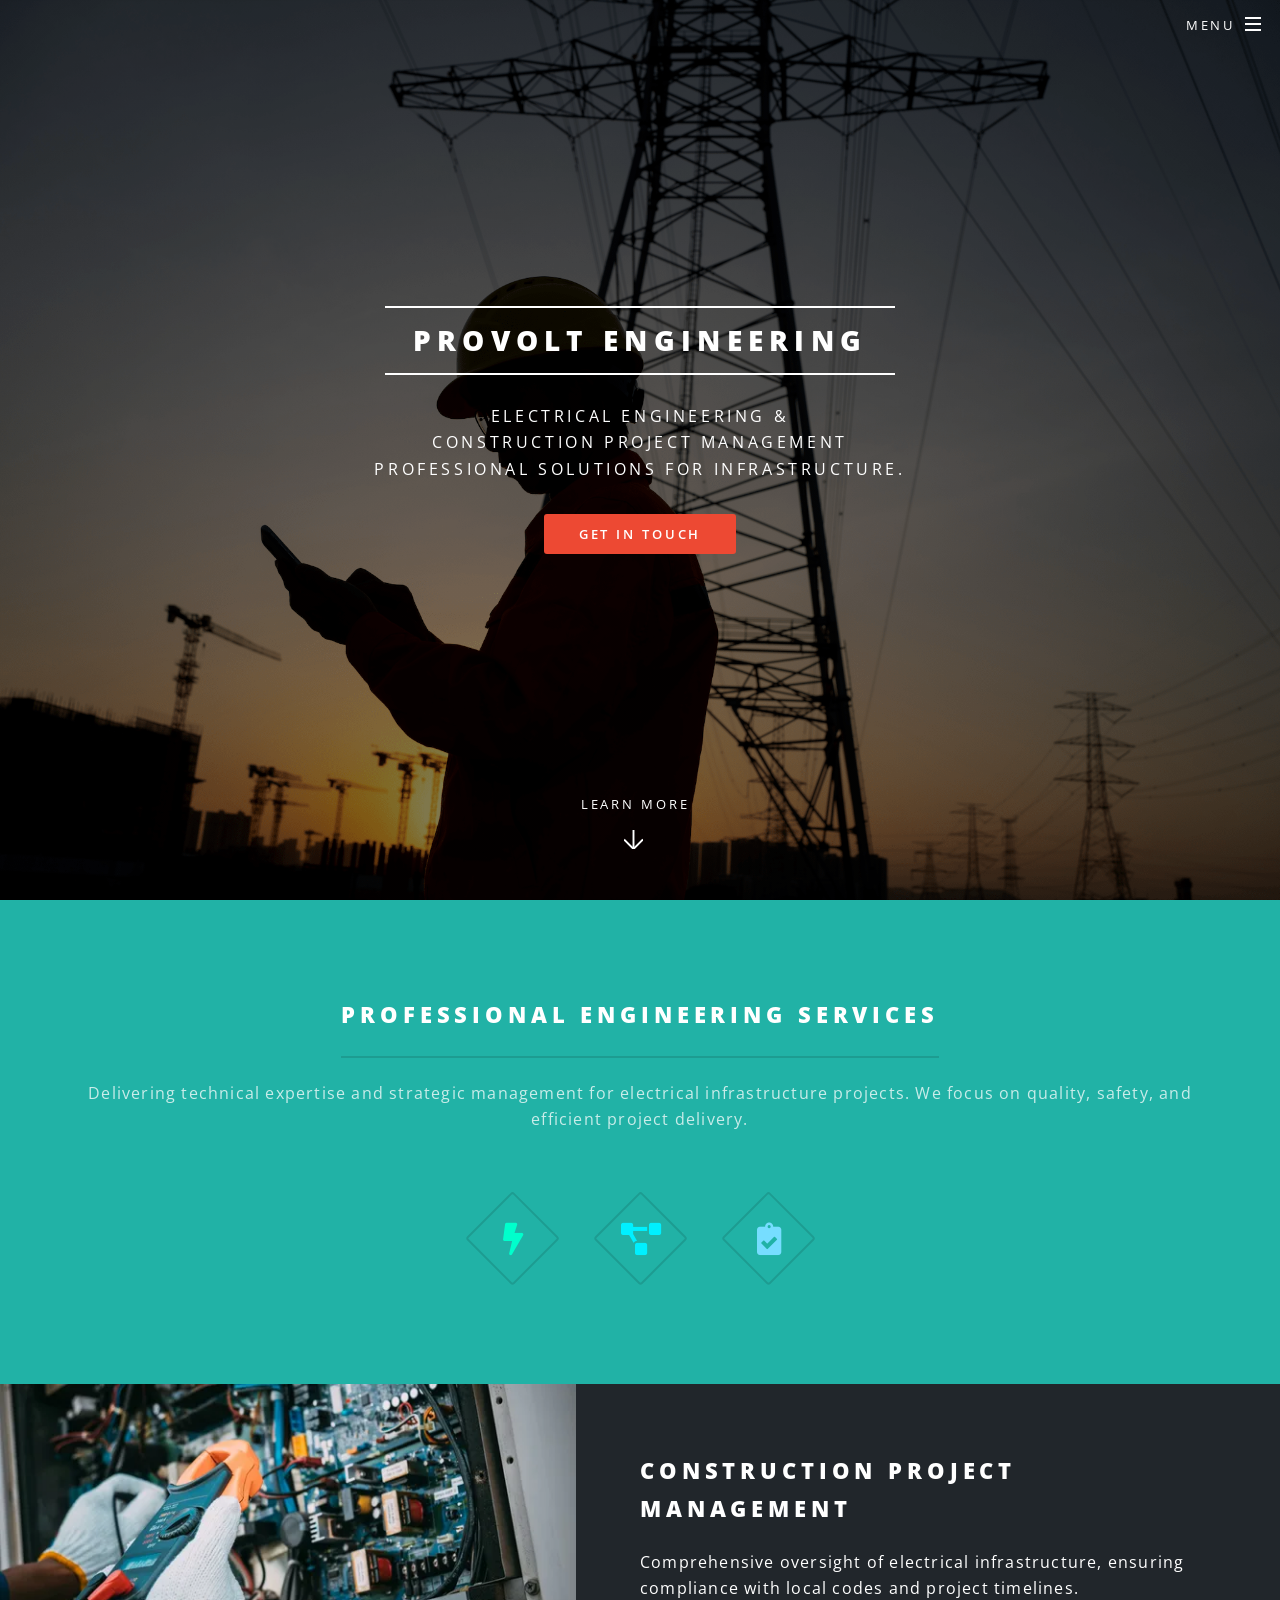
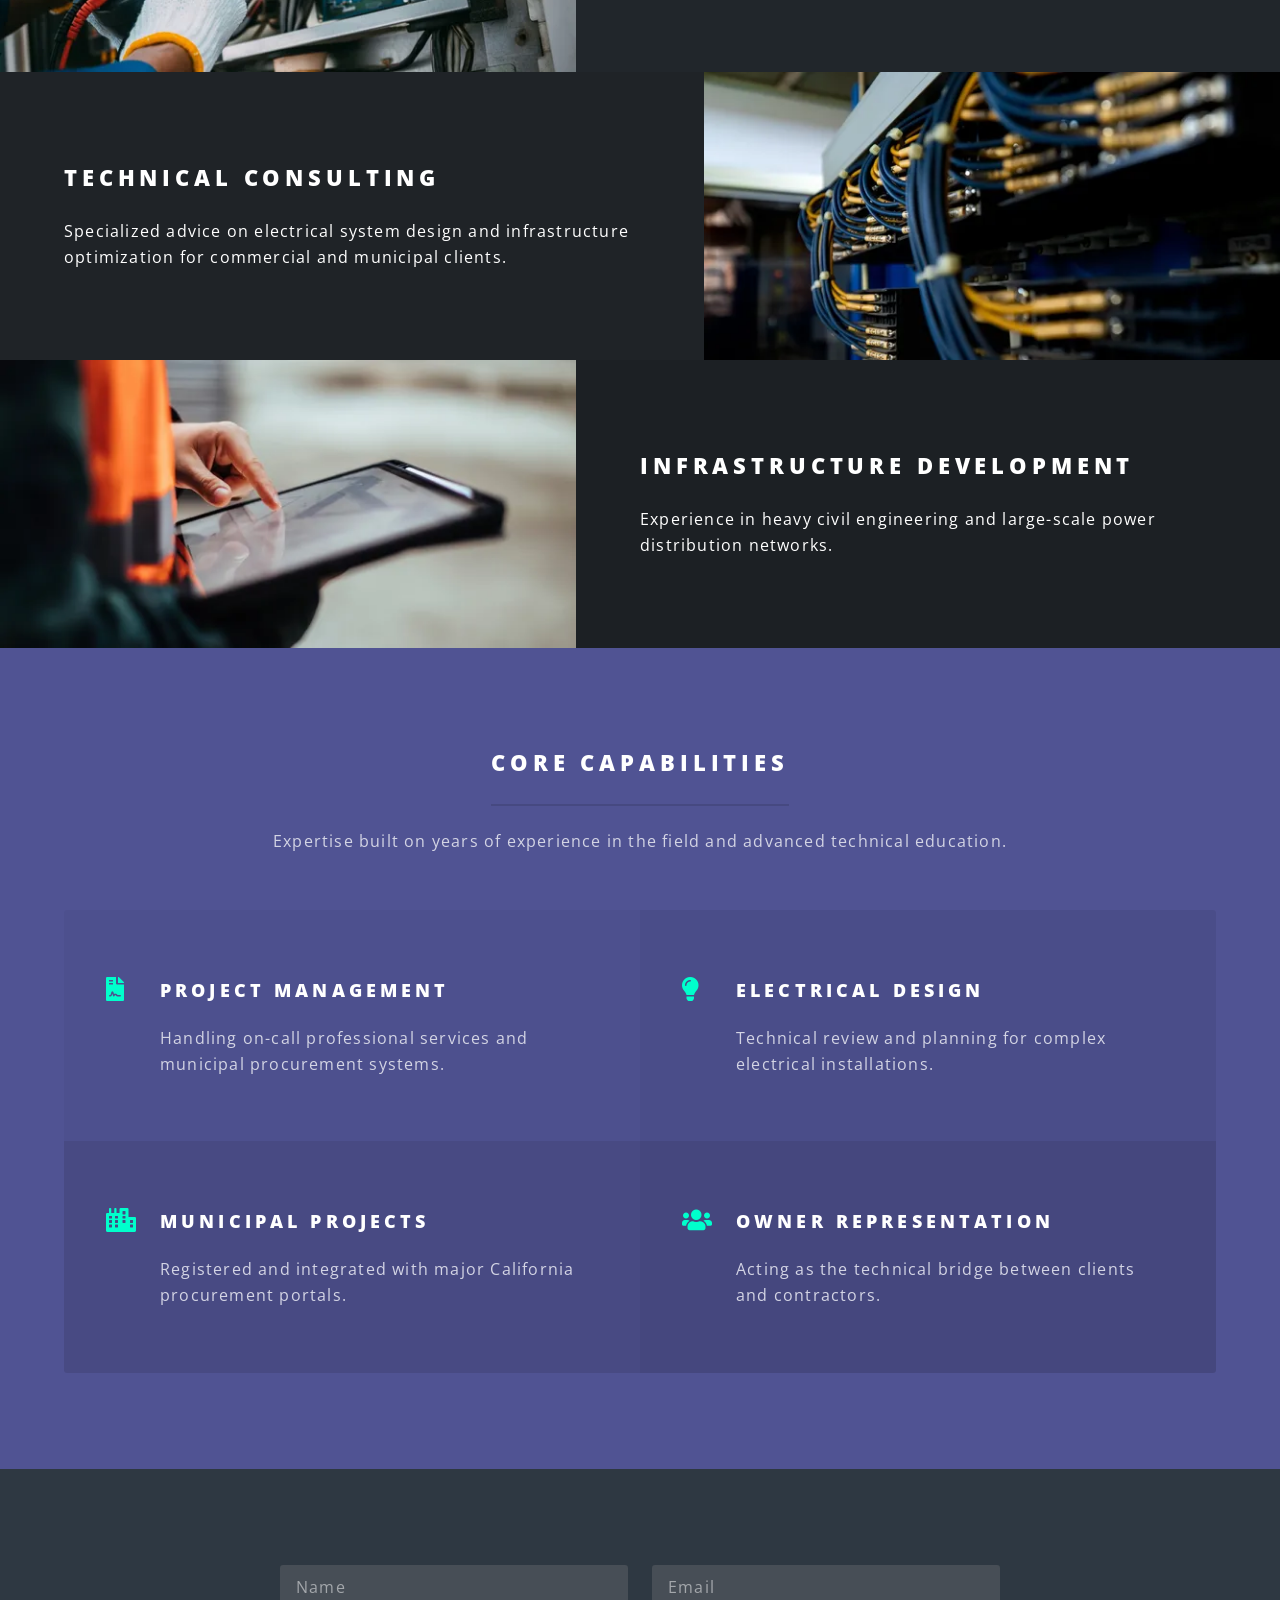
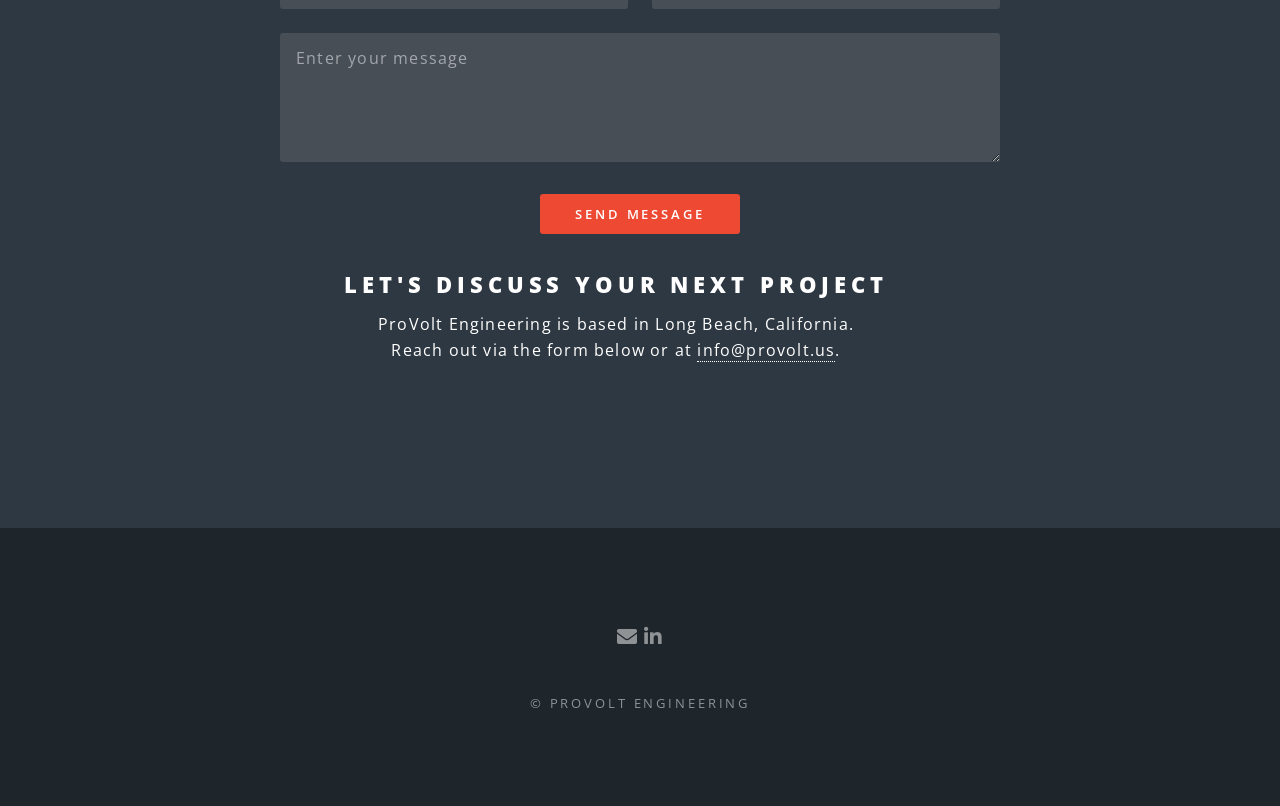
==== commit 7c4ff3d4: "Update index.html" ====
--- a/index.html
+++ b/index.html
@@ -139,8 +139,8 @@
 
                 <footer id="footer">
                         <ul class="icons">
-                            <li><a href="mailto:info@provolt.us" class="icon solid fa-envelope"><span class="label">Email</span></a></li>
-                            <li><a href="https://www.linkedin.com/company/provoltengineering" class="icon brands fa-linkedin-in"><span class="label">LinkedIn</span></a></li>
+                            <a href="mailto:info@provolt.us" target="_blank" rel="noopener noreferrer" class="icon solid fa-envelope"><span class="label">Email</span></a>
+                            <li><a href="https://www.linkedin.com/company/provolt-engineering" target="_blank" rel="noopener noreferrer" class="icon brands fa-linkedin-in"><span class="label">LinkedIn</span></a></li>
                         </ul>
                         <ul class="copyright">
                             <li>&copy; ProVolt Engineering</li>
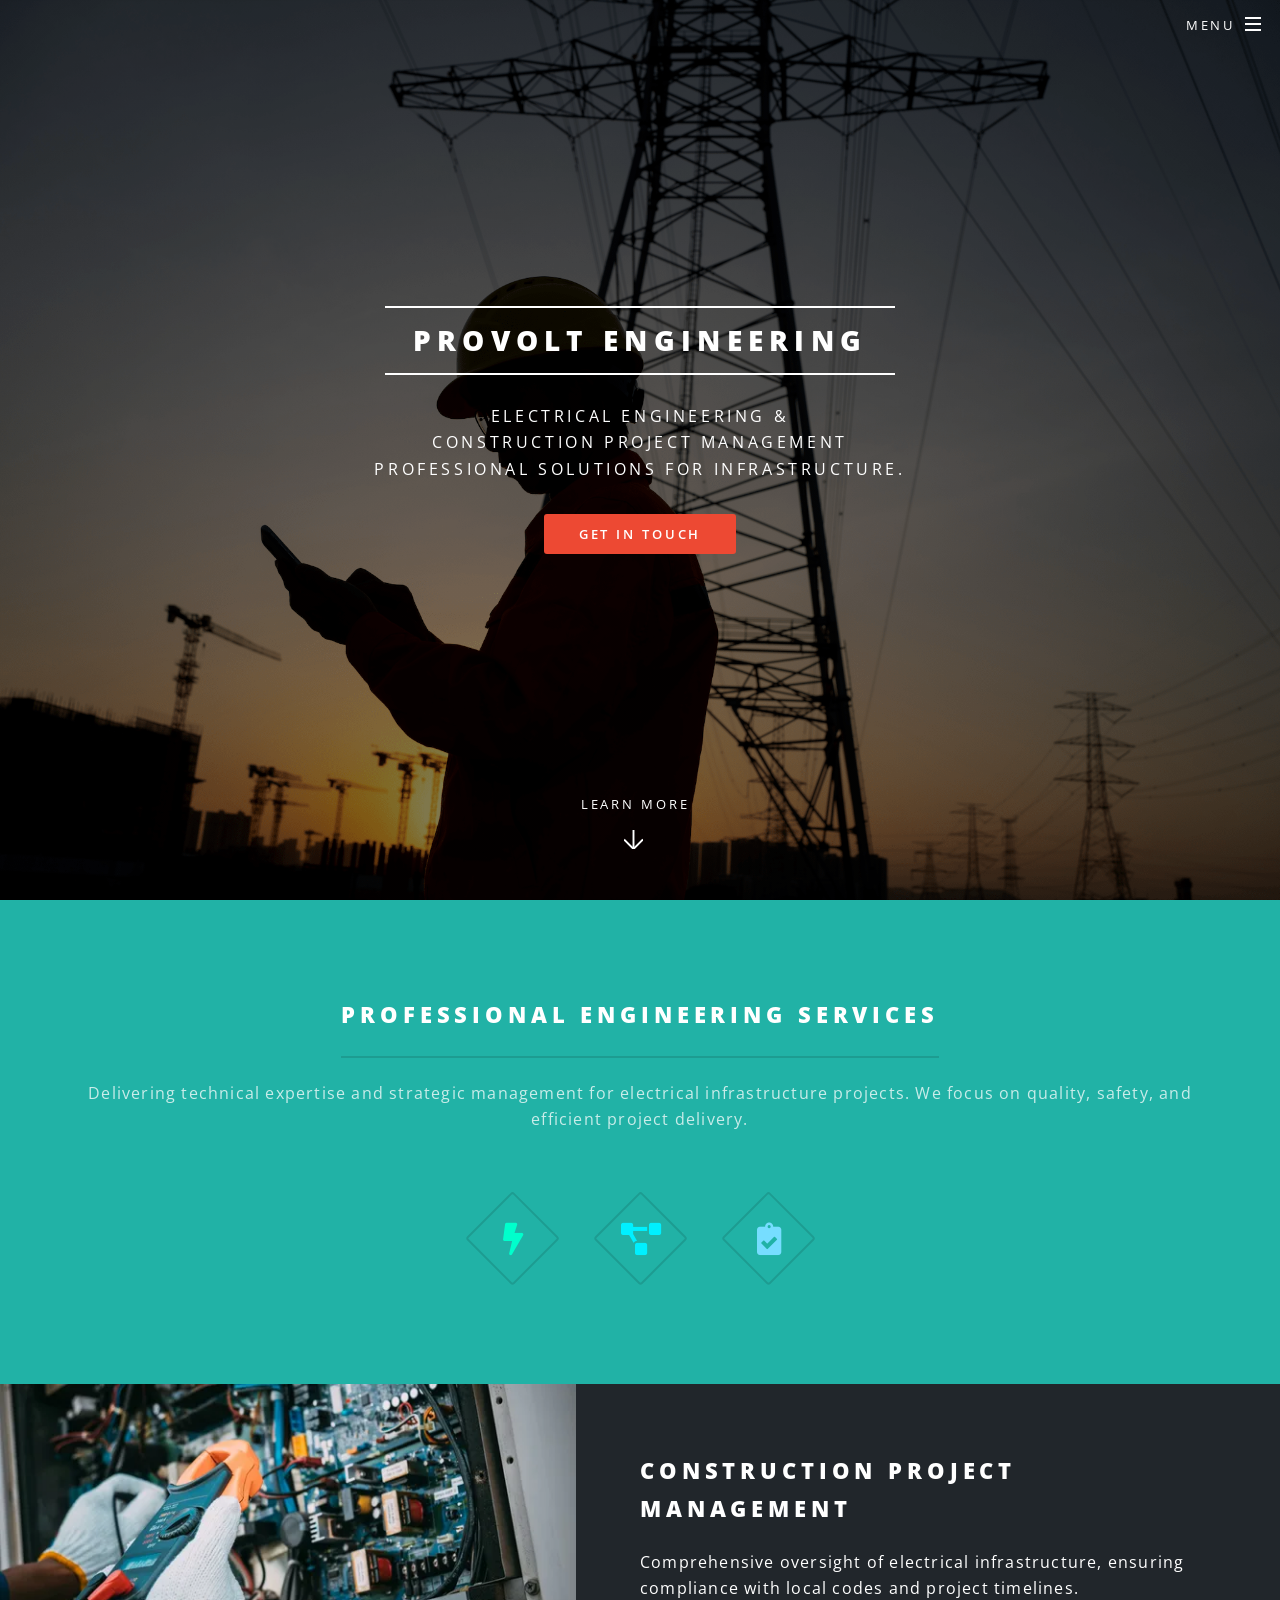
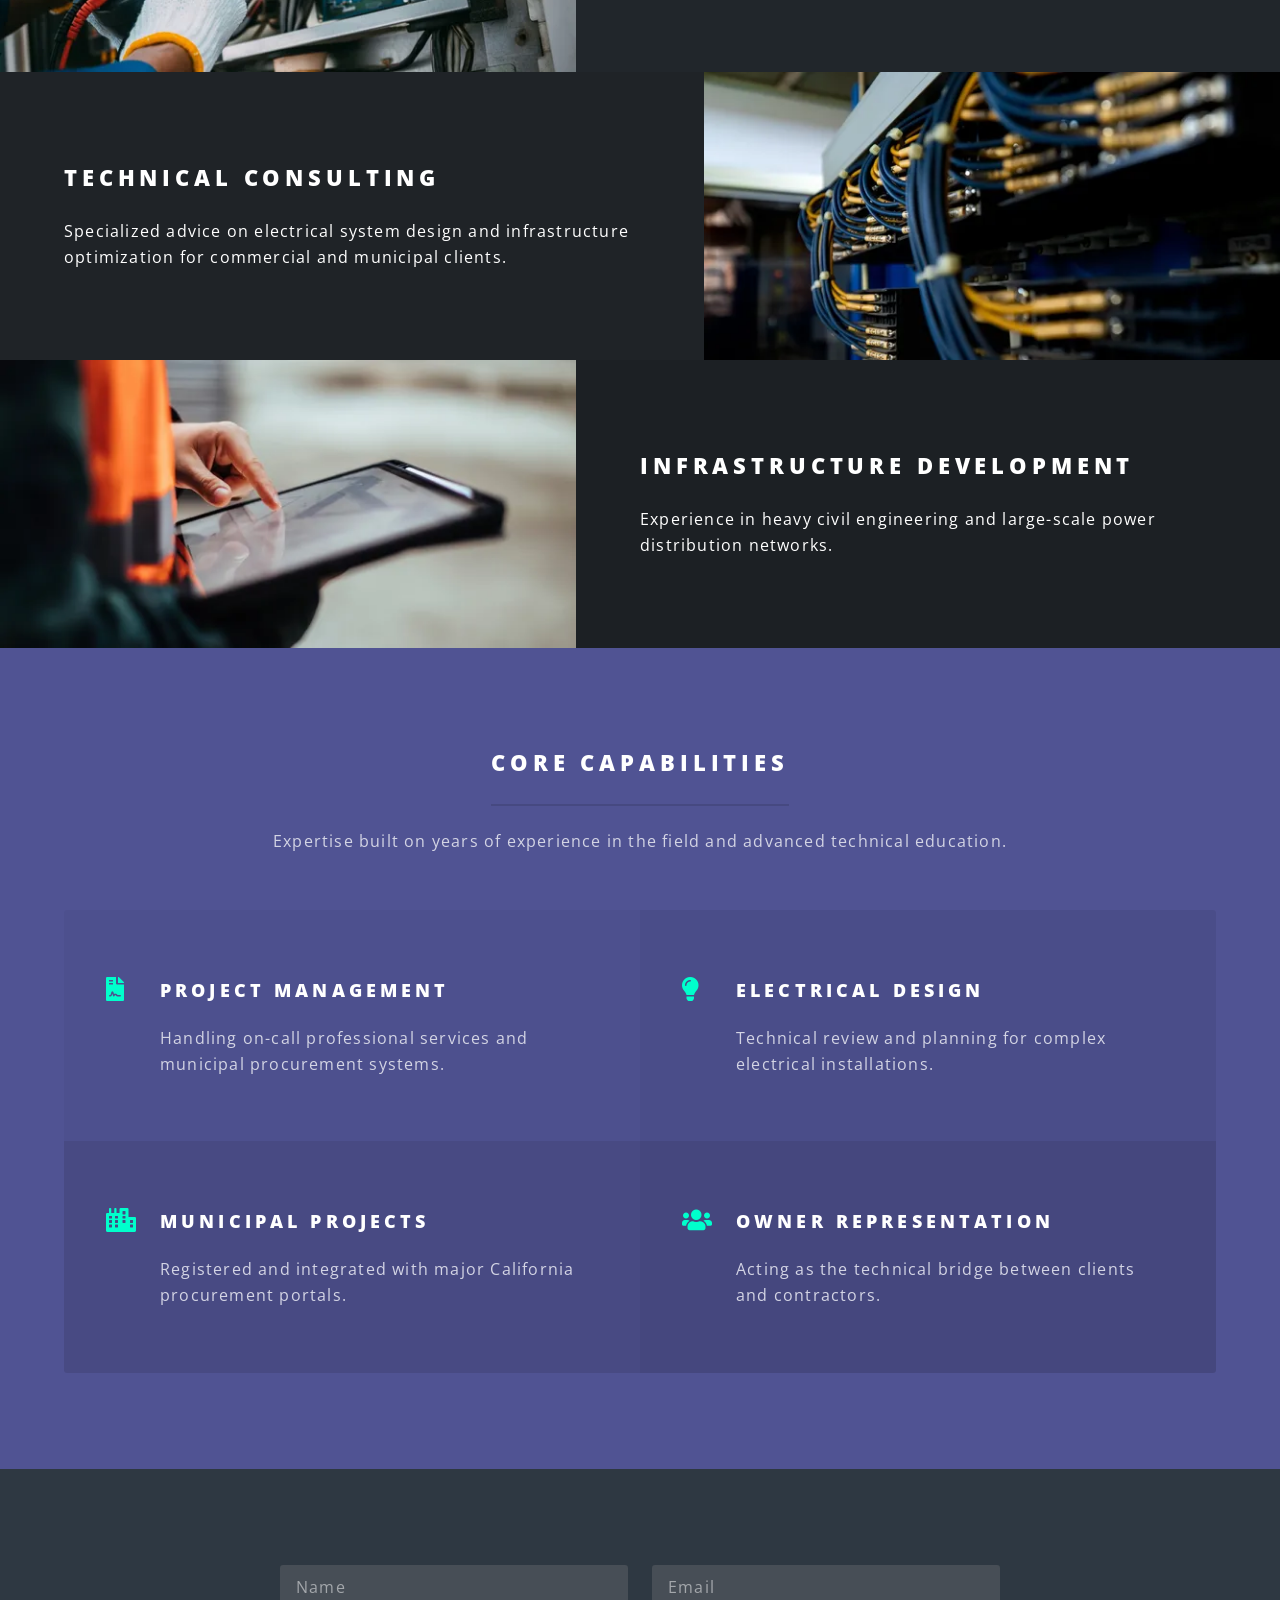
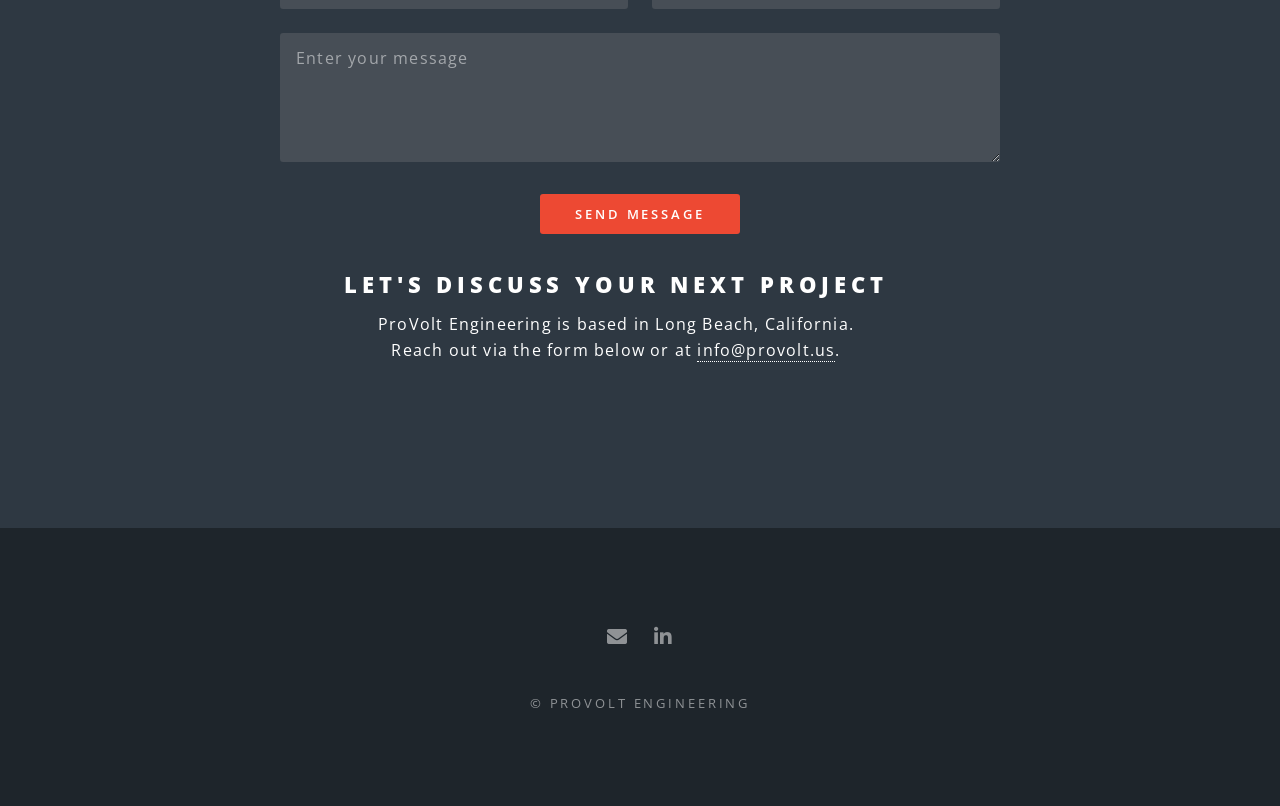
==== commit 804c10a2: "Update index.html" ====
--- a/index.html
+++ b/index.html
@@ -139,9 +139,9 @@
 
                 <footer id="footer">
                         <ul class="icons">
-                            <a href="mailto:info@provolt.us" target="_blank" rel="noopener noreferrer" class="icon solid fa-envelope"><span class="label">Email</span></a>
-                            <li><a href="https://www.linkedin.com/company/provolt-engineering" target="_blank" rel="noopener noreferrer" class="icon brands fa-linkedin-in"><span class="label">LinkedIn</span></a></li>
-                        </ul>
+    						<li><a href="mailto:info@provolt.us" class="icon solid fa-envelope"><span class="label">Email</span></a></li>
+   							 <li><a href="https://www.linkedin.com/company/provolt-engineering" target="_blank" rel="noopener noreferrer" class="icon brands fa-linkedin-in"><span class="label">LinkedIn</span></a></li>
+						</ul>
                         <ul class="copyright">
                             <li>&copy; ProVolt Engineering</li>
                         </ul>
